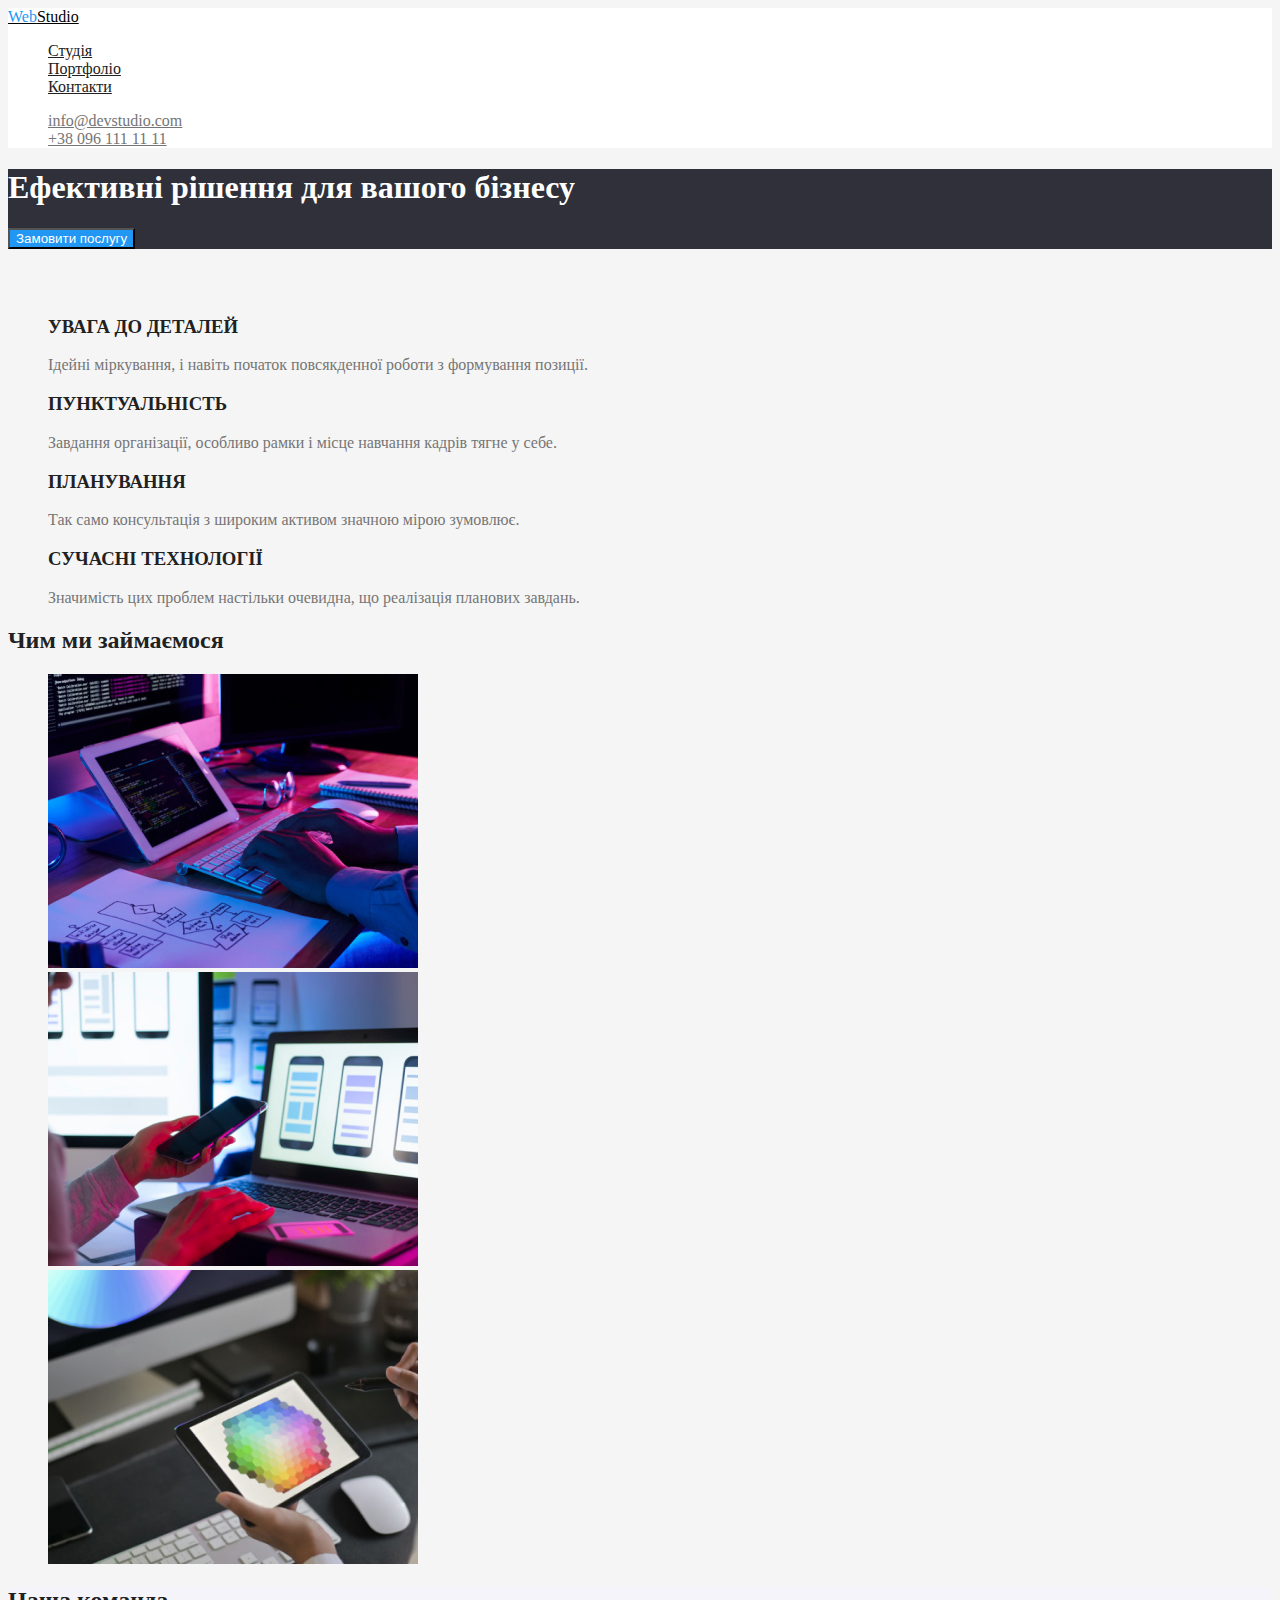
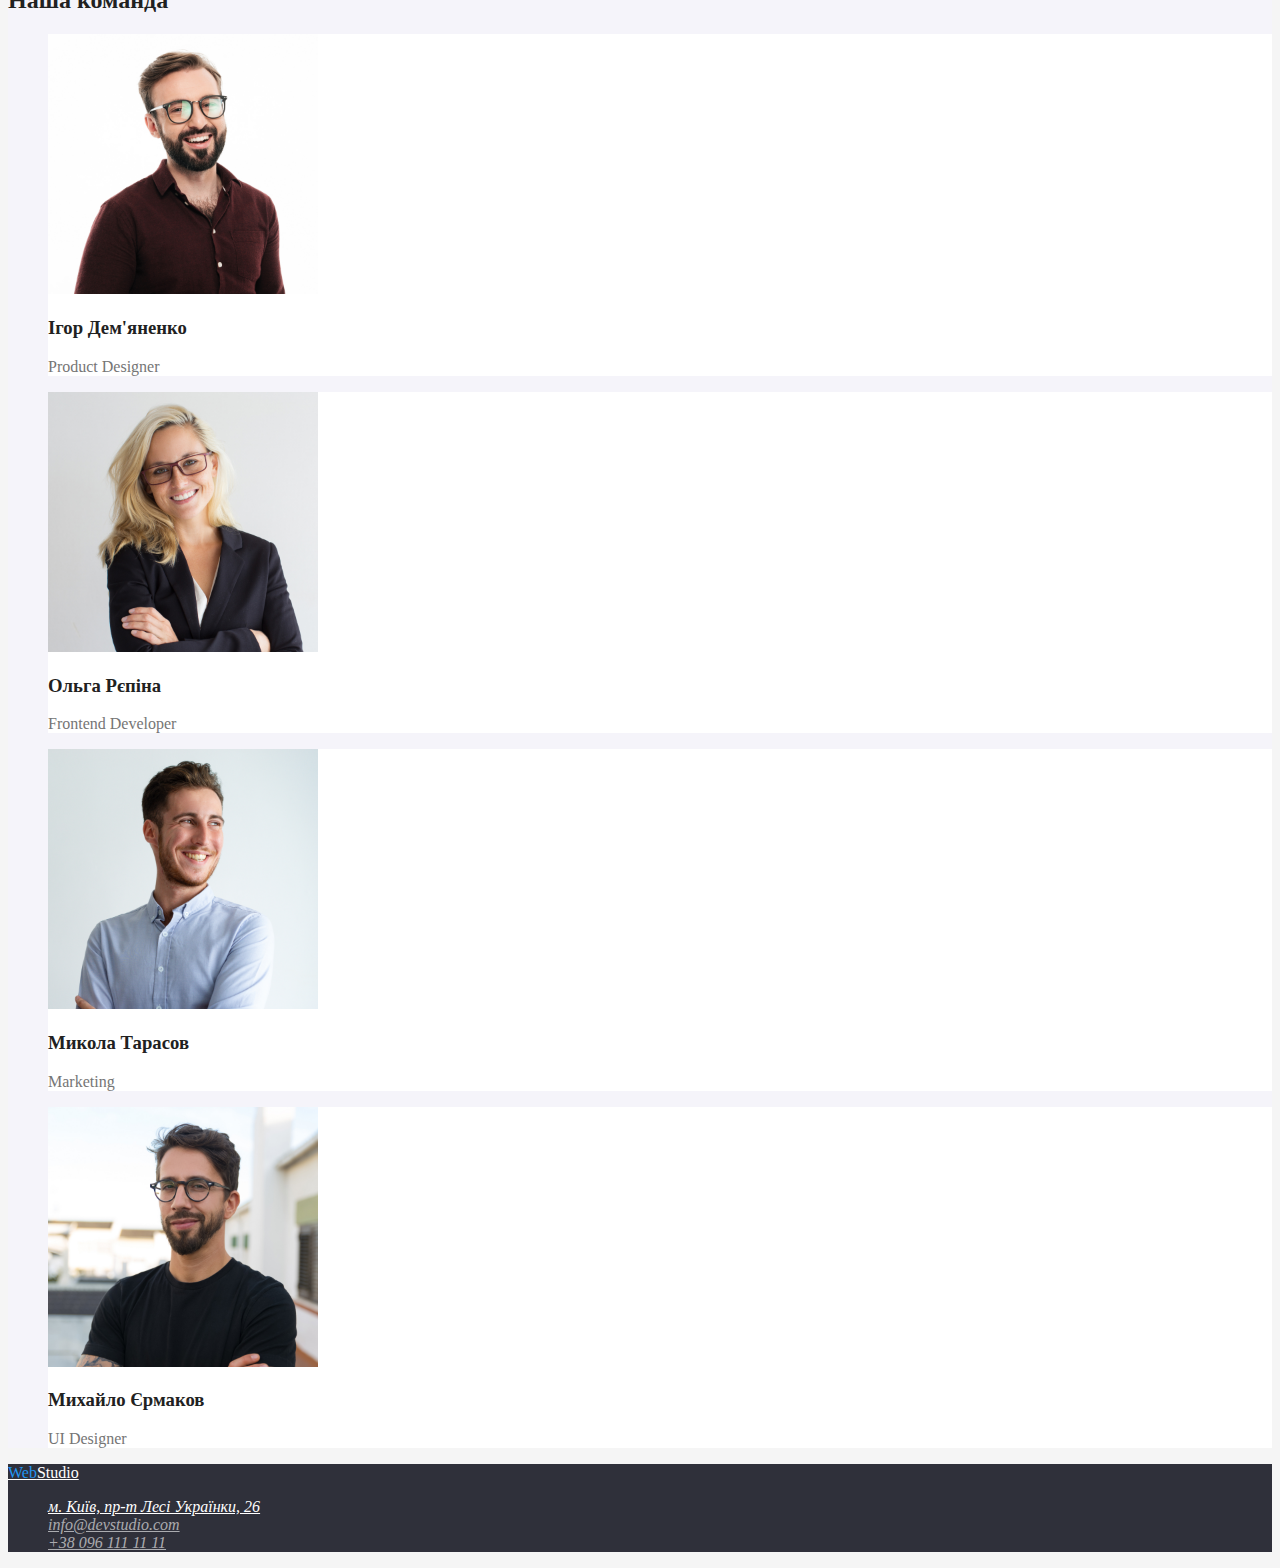
==== index.html @ c6ff04ae "index-css-update" ====
<!DOCTYPE html>
<html lang="uk">
<head>
    <meta charset="UTF-8">
    <meta http-equiv="X-UA-Compatible" content="IE=edge">
    <meta name="viewport" content="width=device-width, initial-scale=1.0">
    <title>Document</title>
    <link rel="stylesheet" href="./CSS/styles.css">
</head>

<body>
    <!-- Верхня лінія -->
    <header class="header">
    <nav>

    <a href="/" class="logo" lang="en"><span class="logo-blue">Web</span>Studio</a>

    <ul class="menu-nav">
        <li> <a href="/" class="link">Студія</a> </li>
        <li> <a href="portfolio.html" class="link">Портфоліо</a> </li>
        <li> <a href="/" class="link">Контакти</a> </li>
    </ul> 
    </nav>
    <ul class="menu">
        <li> <a href="mailto:info@devstudio.com" class="link">info@devstudio.com</a> </li>
        <li> <a href="tel:+380961111111" class="link">+38 096 111 11 11</a> </li>
    </ul>
    </header>  

    <main>
        <!-- Герой -->
        <section class="hero">
            <h1 class="hero-title">Ефективні рішення для вашого бізнесу</h1>
            <button class="button" type="button">Замовити послугу</button>
        </section>
        <!-- Особливості -->
        <section class="features">
            <!--Заголовок h2 сховати в CSS (visibility: hidden)-->
            <h2 class="hidden-title">Особливості</h2>
            <ul class="features-list">
                <li class="features-item">
                    <h3 class="title">УВАГА ДО ДЕТАЛЕЙ</h3>
                    <p class="post">
                        Ідейні міркування, і навіть початок повсякденної роботи з формування позиції.
                    </p>
                </li>
                
                <li class="features-item">
                    <h3 class="title">ПУНКТУАЛЬНІСТЬ</h3>
                    <p class="post">
                    Завдання організації, особливо рамки і місце навчання кадрів тягне у себе. 
                    </p>
                </li>

                <li class="features-item">
                    <h3 class="title">ПЛАНУВАННЯ</h3>
                    <p class="post">
                    Так само консультація з широким активом значною мірою зумовлює.
                    </p>
                </li>

                <li class="features-item">
                    <h3 class="title">СУЧАСНІ ТЕХНОЛОГІЇ</h3>
                    <p class="post">
                    Значимість цих проблем настільки очевидна, що реалізація планових завдань.
                    </p>
                </li>
            </ul>
        </section>
        <!-- Чим ми займаємося -->
        <section class="images">
            <h2 class="title">Чим ми займаємося</h2>
            <ul>
                <li class="img"> <img src="./images/img1.jpg" 
                    alt="зображення рук програміста крупним планом, який працює на робочому столі в офісі" width="370"> </li>
                <li class="img"> <img src="./images/img2.jpg" 
                    alt="дизайнер веб-інтерфейсу розробляє програми для смартфонів" width="370"> </li>
                <li class="img"> <img src="./images/img3.jpg" 
                    alt="веб-дизайнер на робочому графічнимому планшеті обирає колір" width="370"> </li>
            </ul>
        </section>
        <!-- Наша команда -->
        <section class="team">
            <h2 class="title">Наша команда</h2>
            <ul class="cards">
                <li class="card">
                    <img class="card-img" src="./images/img4.jpg" alt="Фото Ігора Дем'яненка" width="270">
                    <h3 class="title">Ігор Дем'яненко</h3>
                    <p class="post" lang="en">Product Designer</p>
                </li>
                
                <li class="card">
                    <img class="card-img" src="./images/img5.jpg" alt="Фото Ольги Рєпіної" width="270">
                    <h3 class="title">Ольга Рєпіна</h3>
                    <p class="post" lang="en">Frontend Developer</p>
                </li>

                <li class="card">
                    <img class="card-img" src="./images/img6.jpg" alt="Фото Миколи Тарасова" width="270">
                    <h3 class="title">Микола Тарасов</h3>
                    <p class="post" lang="en">Marketing</p>
                </li>

                <li class="card">
                    <img class="card-img" src="./images/img7.jpg" alt="Фото Михайла Єрмакова" width="270">
                    <h3 class="title">Михайло Єрмаков</h3>
                    <p class="post" lang="en">UI Designer</p>
                </li>
            </ul>
        </section>  

    </main>

    <!-- Футер -->
    <footer class="footer">
        <a href="/" class="logo" lang="en"><span class="logo-blue">Web</span>Studio</a>
        <address class="address">
            <ul>
            <li><a href="https://goo.gl/maps/6CgAFwVwDC26auBPA" target="_blank" class="link-map" rel="noopener noreferrer">м. Київ, пр-т Лесі Українки, 26</a></li>
            <li><a href="mailto:info@devstudio.com" class="link">info@devstudio.com</a></li>
            <li><a href="tel:+380961111111" class="link">+38 096 111 11 11</a></li>
            </ul>
        </address>    
    </footer>
    
</body>
</html>
---- CSS/styles.css ----
/* Colors-
     -background
        -header background: #FFFFFF;
        -footer background: #2F303A;
        -primery background: #F5F5F5;
        -secondary background: #F5F4FA;
    -text
        -primery text: #212121;
        -secondary text: #757575;
        -hero text: #FFFFFF;
        -hover text: #2196F3;
        -logo-blue: #2196F3;
        -logo-black: #000000;
*/

:root {
    --primery-bg-color:#F5F5F5;
    --secondary-bg-color:#F5F4FA;
    --header-bg-color:#FFFFFF;
    --footer-bg-color:#2F303A;
    --primery-text-color:#212121;
    --secondary-text-color:#757575;
    --hover-text-color:#2196F3;
    --logo-black-color:#000000;
    --logo-blue-color:#2196F3;
    --footer-text-color:#FFFFFF99;

}        

/* Загальні стилі */
body {
   background-color:var(--primery-bg-color);
   color:var(--primery-text-color);
}

ul {
    list-style: none;
}

.hidden-title {
    visibility: hidden;
}

/* Верхня лінія / Футер */

.header {
    background-color:var(--header-bg-color);
}

.logo {
    color:var(--logo-black-color);
}

.logo-blue {
   color:var(--logo-blue-color);
}

.menu-nav .link {
    color:var(--primery-text-color);
}

.menu .link {
    color: var(--secondary-text-color);
}

.address {
    
}

.link {
    color:var(--footer-text-color);
}

.link:hover,
.link:focus {
    color:var(--hover-text-color);
}
.link-map {
    color:var(--header-bg-color);
}

.link-map:hover,
.link-map:focus {
    color:var(--hover-text-color);
}

.address .link:hover,
.address .link:focus {
    color:var(--hover-text-color);
}

.footer {
    background-color:var(--footer-bg-color);
}

.footer .logo {
    color:var(--header-bg-color);
}

/* CSS index.html */

/* Герой */
.hero {
    background-color:var(--footer-bg-color);
}

.hero-title {
    color:var(--header-bg-color);
}

.button {
    color: var(--header-bg-color);
    background-color: var(--hover-text-color);
}

.hero .button:hover,
.hero .button:focus {
    color: var(--hover-text-color);
    background-color: var(--header-bg-color);
}

/* Особливості */
.features {

}
.features .title {

}

.features-list {

}

.features-item {

}

.post {
    color:var(--secondary-text-color);
}

/* Чим ми займаємось */
.images {

}

.images .title {

}

.img {

}

/* Наша команда */
.team {
    background-color:var(--secondary-bg-color);
}
.cards {

}

.card {
    background-color:var(--header-bg-color);
}

.card-img {

}

.card .title {

}

.card .post {

}


/* CSS portfolio.html */

/* Портфоліо */

/* Фільтри */
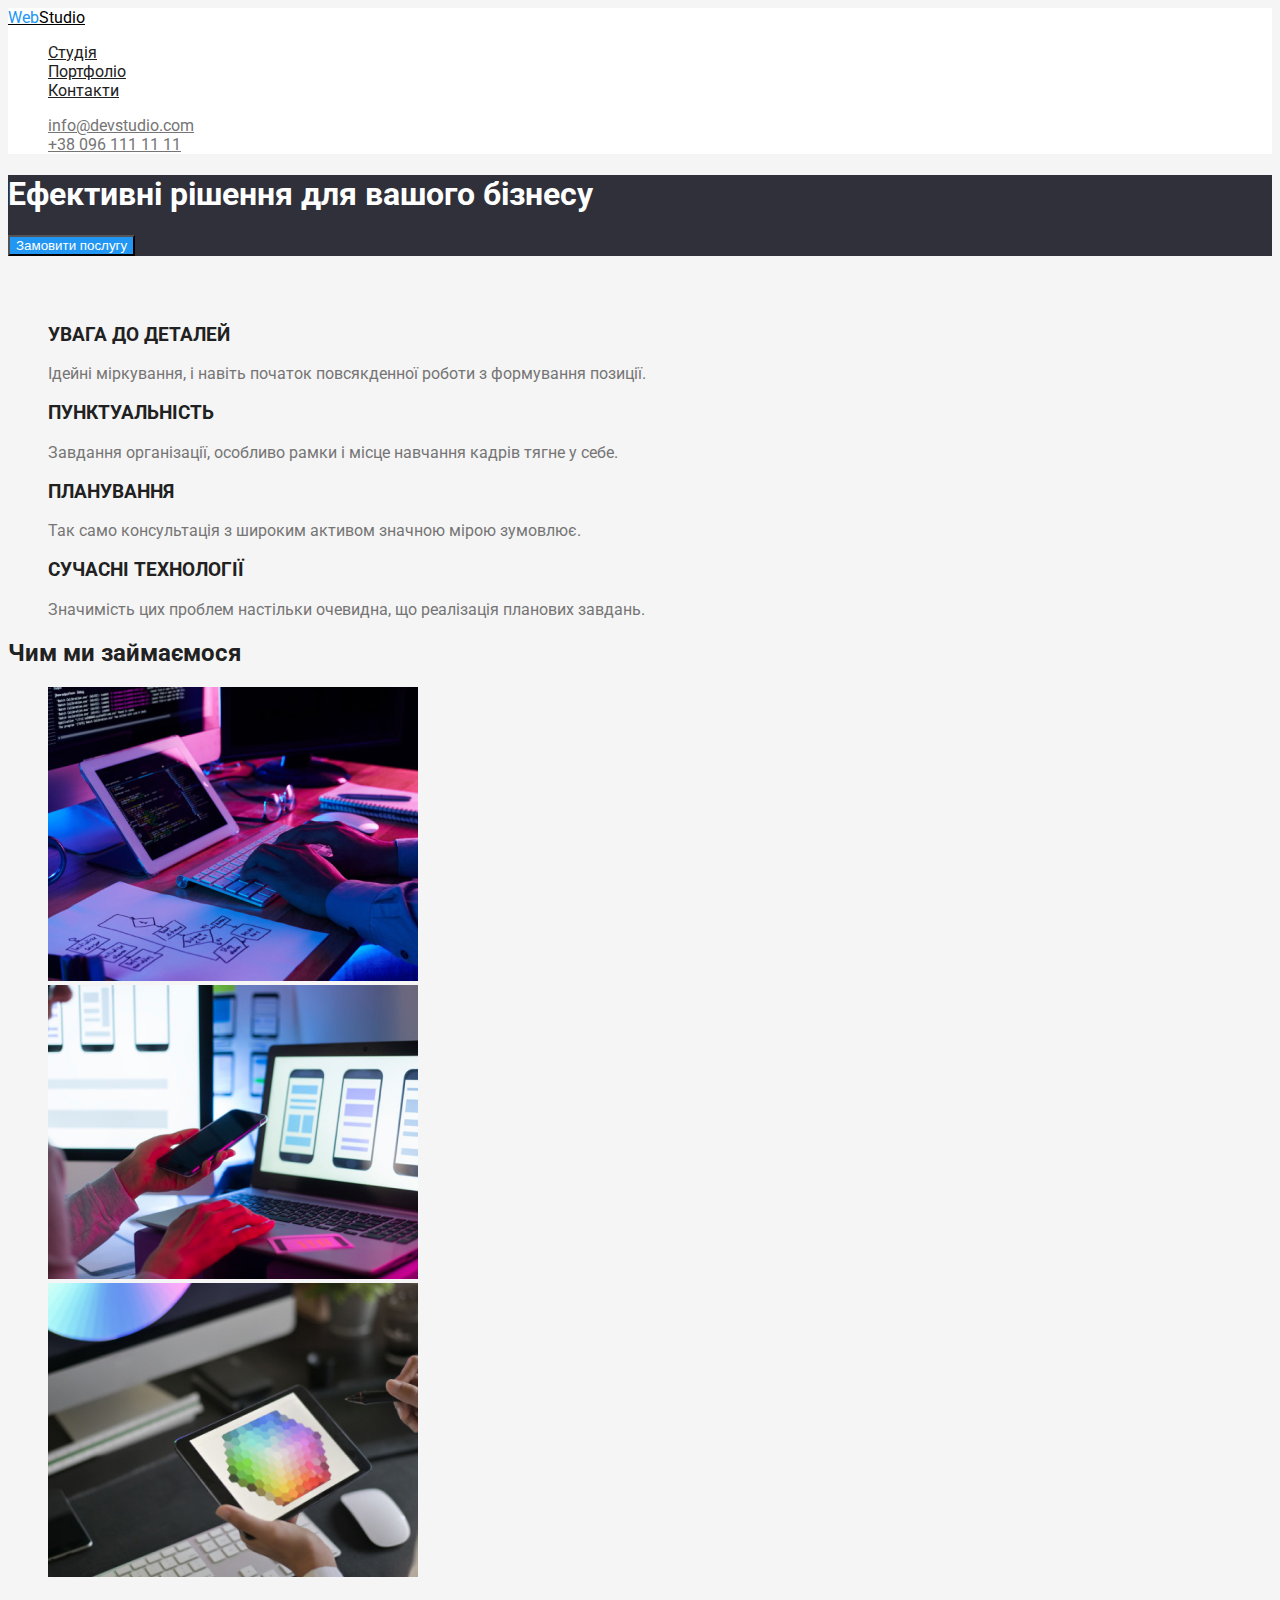
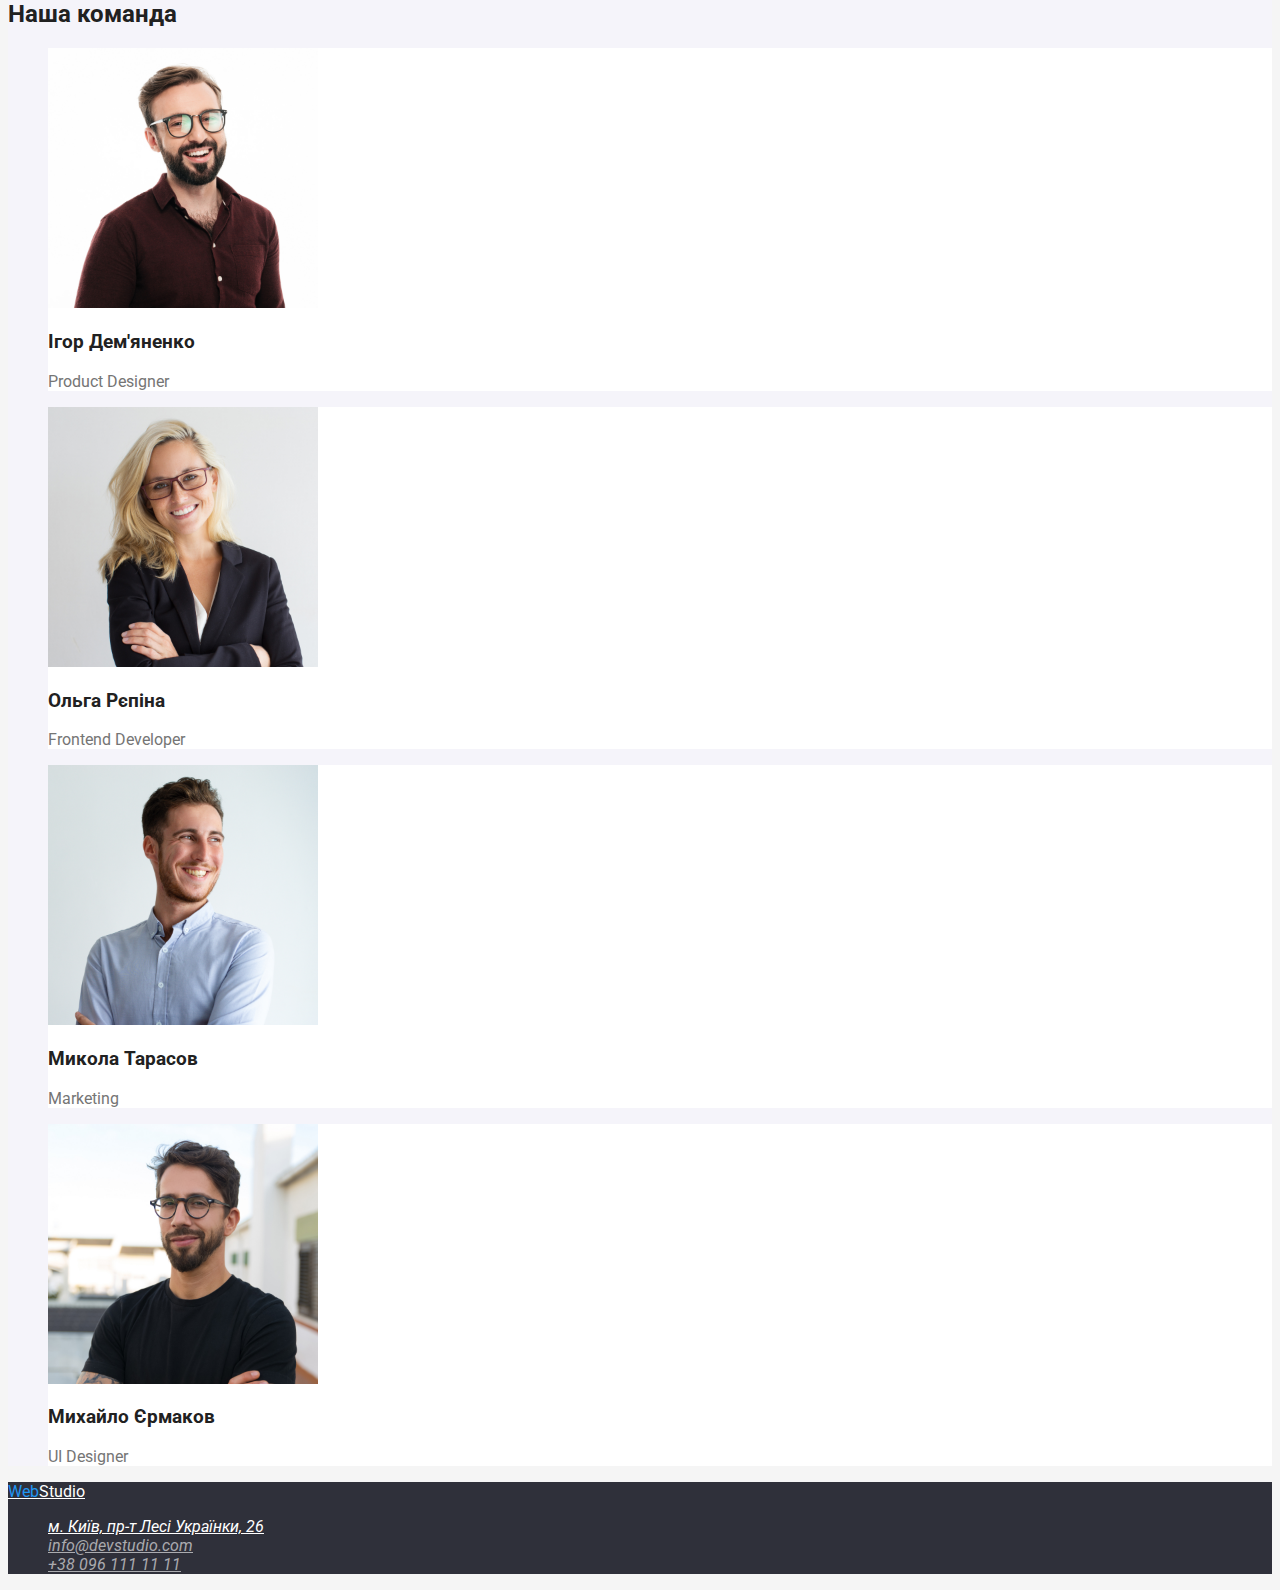
==== commit f597554b: "update-html-2" ====
--- a/index.html
+++ b/index.html
@@ -5,19 +5,21 @@
     <meta http-equiv="X-UA-Compatible" content="IE=edge">
     <meta name="viewport" content="width=device-width, initial-scale=1.0">
     <title>Document</title>
+    <link href="https://fonts.googleapis.com/css2?family=Raleway:wght@700&family=Roboto:wght@400;500;700;900&display=swap"
+        rel="stylesheet">
     <link rel="stylesheet" href="./CSS/styles.css">
 </head>
 
 <body>
     <!-- Верхня лінія -->
-    <header class="header">
+    <header class="top-line">
     <nav>
 
     <a href="/" class="logo" lang="en"><span class="logo-blue">Web</span>Studio</a>
 
     <ul class="menu-nav">
-        <li> <a href="/" class="link">Студія</a> </li>
-        <li> <a href="portfolio.html" class="link">Портфоліо</a> </li>
+        <li> <a href="/index.html" class="link">Студія</a> </li>
+        <li> <a href="/portfolio.html" class="link">Портфоліо</a> </li>
         <li> <a href="/" class="link">Контакти</a> </li>
     </ul> 
     </nav>
--- a/CSS/styles.css
+++ b/CSS/styles.css
@@ -13,6 +13,14 @@
         -logo-black: #000000;
 */
 
+/* Fonts:
+-primery-font: Roboto 
+font-weight: 400 500 700 900;
+
+-logo-font: Raleway
+font-weight: 700;
+*/
+
 :root {
     --primery-bg-color:#F5F5F5;
     --secondary-bg-color:#F5F4FA;
@@ -31,6 +39,8 @@
 body {
    background-color:var(--primery-bg-color);
    color:var(--primery-text-color);
+
+   font-family: 'roboto', sans-serif;
 }
 
 ul {
@@ -43,12 +53,13 @@
 
 /* Верхня лінія / Футер */
 
-.header {
+.top-line {
     background-color:var(--header-bg-color);
 }
 
 .logo {
     color:var(--logo-black-color);
+    Font family: 'raleway';
 }
 
 .logo-blue {
@@ -97,9 +108,9 @@
     color:var(--header-bg-color);
 }
 
-/* CSS index.html */
-
-/* Герой */
+        /* CSS index.html */
+
+    /* Герой */
 .hero {
     background-color:var(--footer-bg-color);
 }
@@ -119,7 +130,7 @@
     background-color: var(--header-bg-color);
 }
 
-/* Особливості */
+    /* Особливості */
 .features {
 
 }
@@ -139,7 +150,7 @@
     color:var(--secondary-text-color);
 }
 
-/* Чим ми займаємось */
+    /* Чим ми займаємось */
 .images {
 
 }
@@ -152,7 +163,7 @@
 
 }
 
-/* Наша команда */
+    /* Наша команда */
 .team {
     background-color:var(--secondary-bg-color);
 }
@@ -176,11 +187,39 @@
 
 }
 
-
-/* CSS portfolio.html */
-
-/* Портфоліо */
-
-/* Фільтри */
-
-
+        /* CSS portfolio.html */
+
+    /* Портфоліо */
+.projects {
+
+}
+
+.project {
+background-color:var(--header-bg-color);
+}
+
+.project-img {
+
+}
+
+
+    /* Фільтри */
+
+.filters {
+
+}
+
+.filter {
+    
+}
+
+.filters .button {
+    background-color:var(--secondary-bg-color);
+    color:var(--primery-text-color);
+}
+
+.filters .button:hover,
+.filters .button:focus {
+    color: var(--header-bg-color);
+    background-color: var(--hover-text-color);
+}
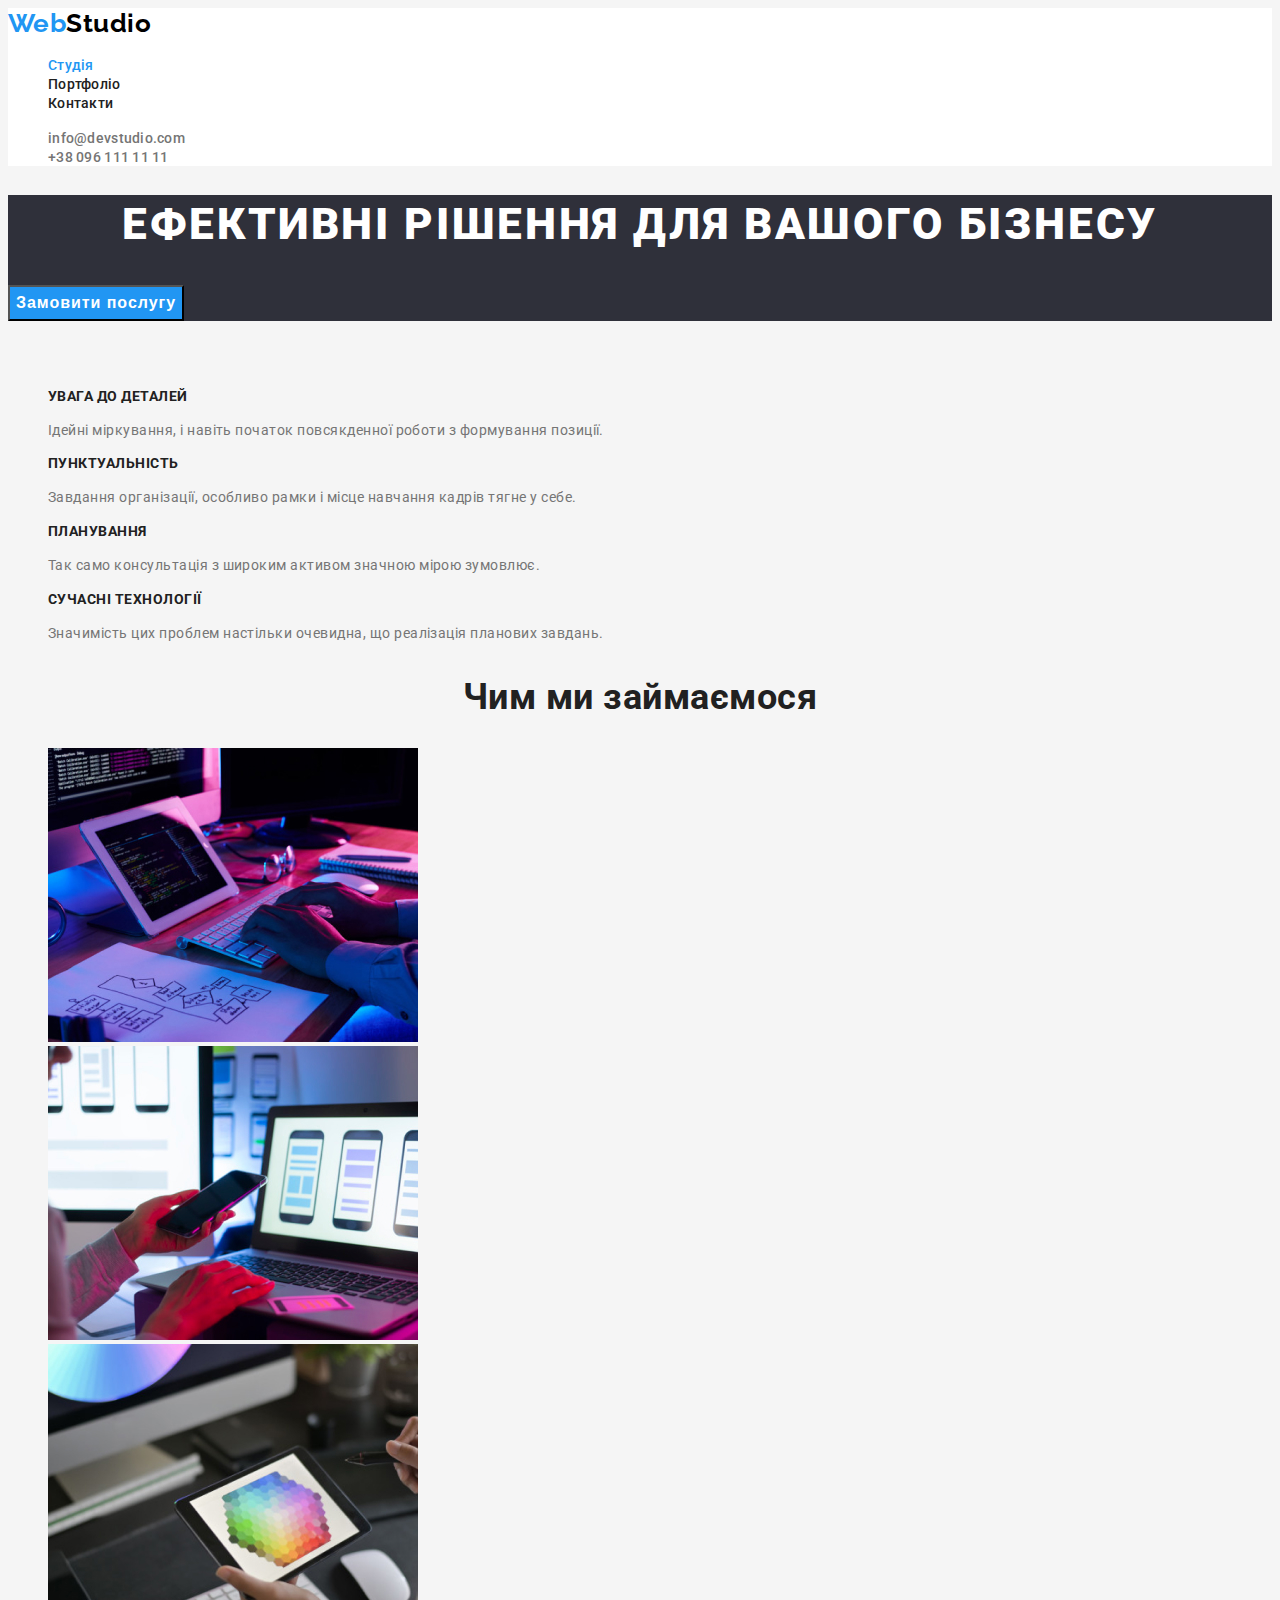
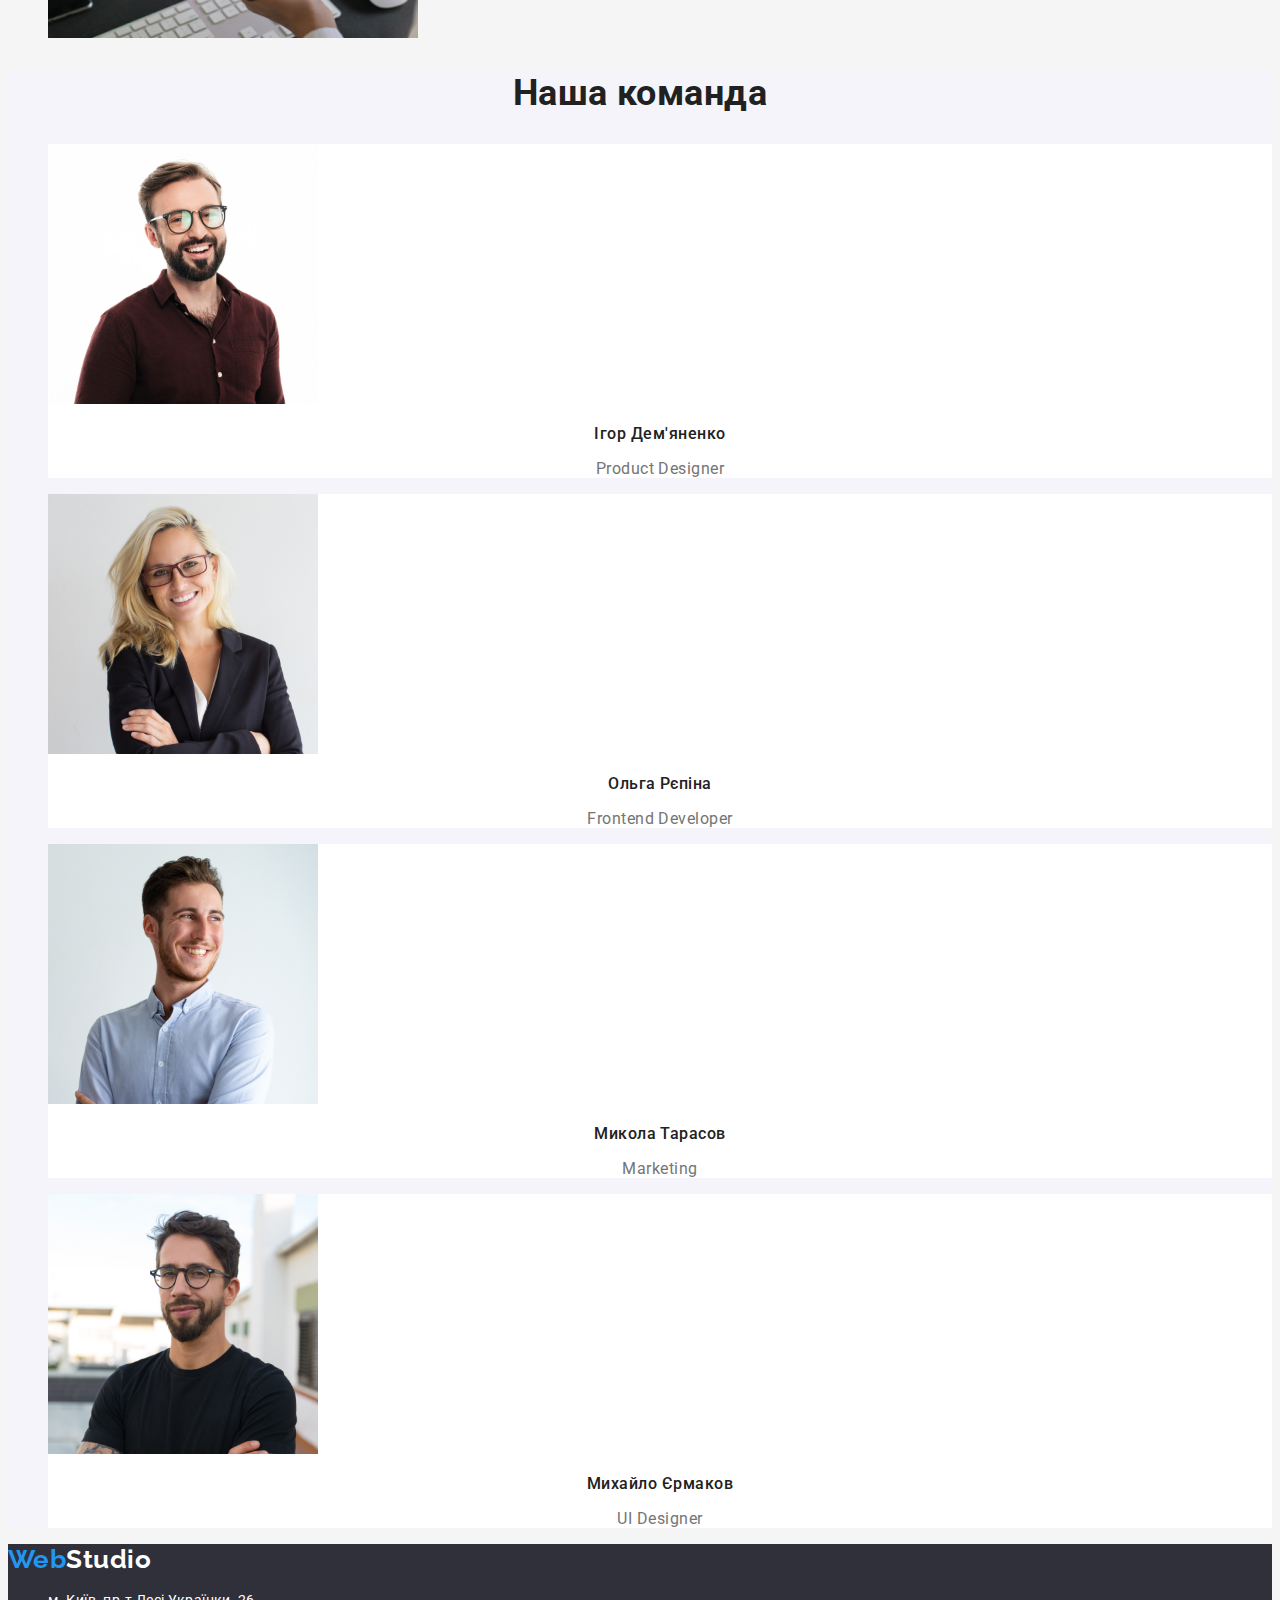
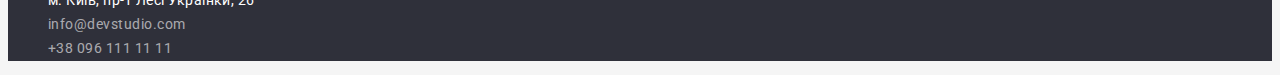
==== commit 3651caea: "doopracjuvannja-dz-2" ====
--- a/index.html
+++ b/index.html
@@ -15,12 +15,12 @@
     <header class="top-line">
     <nav>
 
-    <a href="/" class="logo" lang="en"><span class="logo-blue">Web</span>Studio</a>
+    <a href="./index.html" class="logo" lang="en"><span class="logo-blue">Web</span>Studio</a>
 
     <ul class="menu-nav">
-        <li> <a href="/index.html" class="link">Студія</a> </li>
-        <li> <a href="/portfolio.html" class="link">Портфоліо</a> </li>
-        <li> <a href="/" class="link">Контакти</a> </li>
+        <li> <a href="./index.html" class="link current">Студія</a> </li>
+        <li> <a href="./portfolio.html" class="link">Портфоліо</a> </li>
+        <li> <a href="./" class="link">Контакти</a> </li>
     </ul> 
     </nav>
     <ul class="menu">
@@ -115,7 +115,7 @@
 
     <!-- Футер -->
     <footer class="footer">
-        <a href="/" class="logo" lang="en"><span class="logo-blue">Web</span>Studio</a>
+        <a href="./index.html" class="logo" lang="en"><span class="logo-blue">Web</span>Studio</a>
         <address class="address">
             <ul>
             <li><a href="https://goo.gl/maps/6CgAFwVwDC26auBPA" target="_blank" class="link-map" rel="noopener noreferrer">м. Київ, пр-т Лесі Українки, 26</a></li>
--- a/CSS/styles.css
+++ b/CSS/styles.css
@@ -41,6 +41,7 @@
    color:var(--primery-text-color);
 
    font-family: 'roboto', sans-serif;
+   letter-spacing: 0.03em;
 }
 
 ul {
@@ -58,8 +59,13 @@
 }
 
 .logo {
+    
     color:var(--logo-black-color);
-    Font family: 'raleway';
+    font-family: 'raleway';
+    font-weight: 700;
+    font-size: 26px;
+    line-height: 1.19;
+    text-decoration: none;
 }
 
 .logo-blue {
@@ -67,32 +73,56 @@
 }
 
 .menu-nav .link {
+    
     color:var(--primery-text-color);
-}
+    font-weight: 500;
+    font-size: 14px;
+    line-height: 1.14;
+    letter-spacing: 0.02em;
+
+}
+.menu-nav .link.current {
+    color:var(--hover-text-color);
+}
+
 
 .menu .link {
+    
     color: var(--secondary-text-color);
+    font-weight: 500;
+    font-size: 14px;
+    line-height: 1.14;
+    letter-spacing: 0.02em;
 }
 
 .address {
+
+    font-size: 14px;
+    line-height: 1.71;
+    font-style: normal;
     
 }
 
 .link {
     color:var(--footer-text-color);
+    text-decoration: none;
 }
 
 .link:hover,
 .link:focus {
     color:var(--hover-text-color);
+    text-decoration: none;
 }
 .link-map {
     color:var(--header-bg-color);
+    text-decoration: none;
+
 }
 
 .link-map:hover,
 .link-map:focus {
     color:var(--hover-text-color);
+    text-decoration: none;
 }
 
 .address .link:hover,
@@ -116,18 +146,53 @@
 }
 
 .hero-title {
+    
     color:var(--header-bg-color);
+    font-weight: 900;
+    font-size: 44px;
+    line-height: 1.36;
+    text-align: center;
+    letter-spacing: 0.06em;
+    text-transform: uppercase;
 }
 
 .button {
+
+    font-weight: 500;
+    font-size: 16px;
+    line-height: 1.62;
+    text-align: center;
+    
+    cursor: pointer;
+}
+
+.hero .button {  
+    
     color: var(--header-bg-color);
     background-color: var(--hover-text-color);
+    font-weight: 700;
+    font-size: 16px;
+    line-height: 1.88;
+    display: flex;
+    align-items: center;
+    text-align: center;
+    letter-spacing: 0.06em;
+
 }
 
 .hero .button:hover,
 .hero .button:focus {
+    
     color: var(--hover-text-color);
     background-color: var(--header-bg-color);
+    font-weight: 700;
+    font-size: 16px;
+    line-height: 1.88;
+    display: flex;
+    align-items: center;
+    text-align: center;
+    letter-spacing: 0.06em;
+    
 }
 
     /* Особливості */
@@ -136,6 +201,18 @@
 }
 .features .title {
 
+    font-weight: 700;
+    font-size: 14px;
+    line-height: 1.14;
+    text-transform: uppercase;
+
+}
+
+.features .post {
+        
+    font-size: 14px;
+    line-height: 1.71;
+    
 }
 
 .features-list {
@@ -156,6 +233,11 @@
 }
 
 .images .title {
+
+    font-weight: 700;
+    font-size: 36px;
+    line-height: 1.17;
+    text-align: center;
 
 }
 
@@ -167,6 +249,15 @@
 .team {
     background-color:var(--secondary-bg-color);
 }
+
+.team .title {
+
+    font-weight: 700;
+    font-size: 36px;
+    line-height: 1.17;
+    text-align: center;
+}
+
 .cards {
 
 }
@@ -181,9 +272,18 @@
 
 .card .title {
 
+    font-weight: 500;
+    font-size: 16px;
+    line-height: 1.19;
+    text-align: center;
+
 }
 
 .card .post {
+
+    font-size: 16px;
+    line-height: 1.19;
+    text-align: center;
 
 }
 
@@ -196,6 +296,20 @@
 
 .project {
 background-color:var(--header-bg-color);
+}
+
+.project .title {
+
+    font-weight: 700;
+    font-size: 18px;
+    line-height: 2;
+    letter-spacing: 0.06em;
+}
+
+.project .post {
+
+    font-size: 16px;
+    line-height: 1.88;
 }
 
 .project-img {
@@ -216,10 +330,12 @@
 .filters .button {
     background-color:var(--secondary-bg-color);
     color:var(--primery-text-color);
+
 }
 
 .filters .button:hover,
 .filters .button:focus {
     color: var(--header-bg-color);
     background-color: var(--hover-text-color);
-}
+
+}
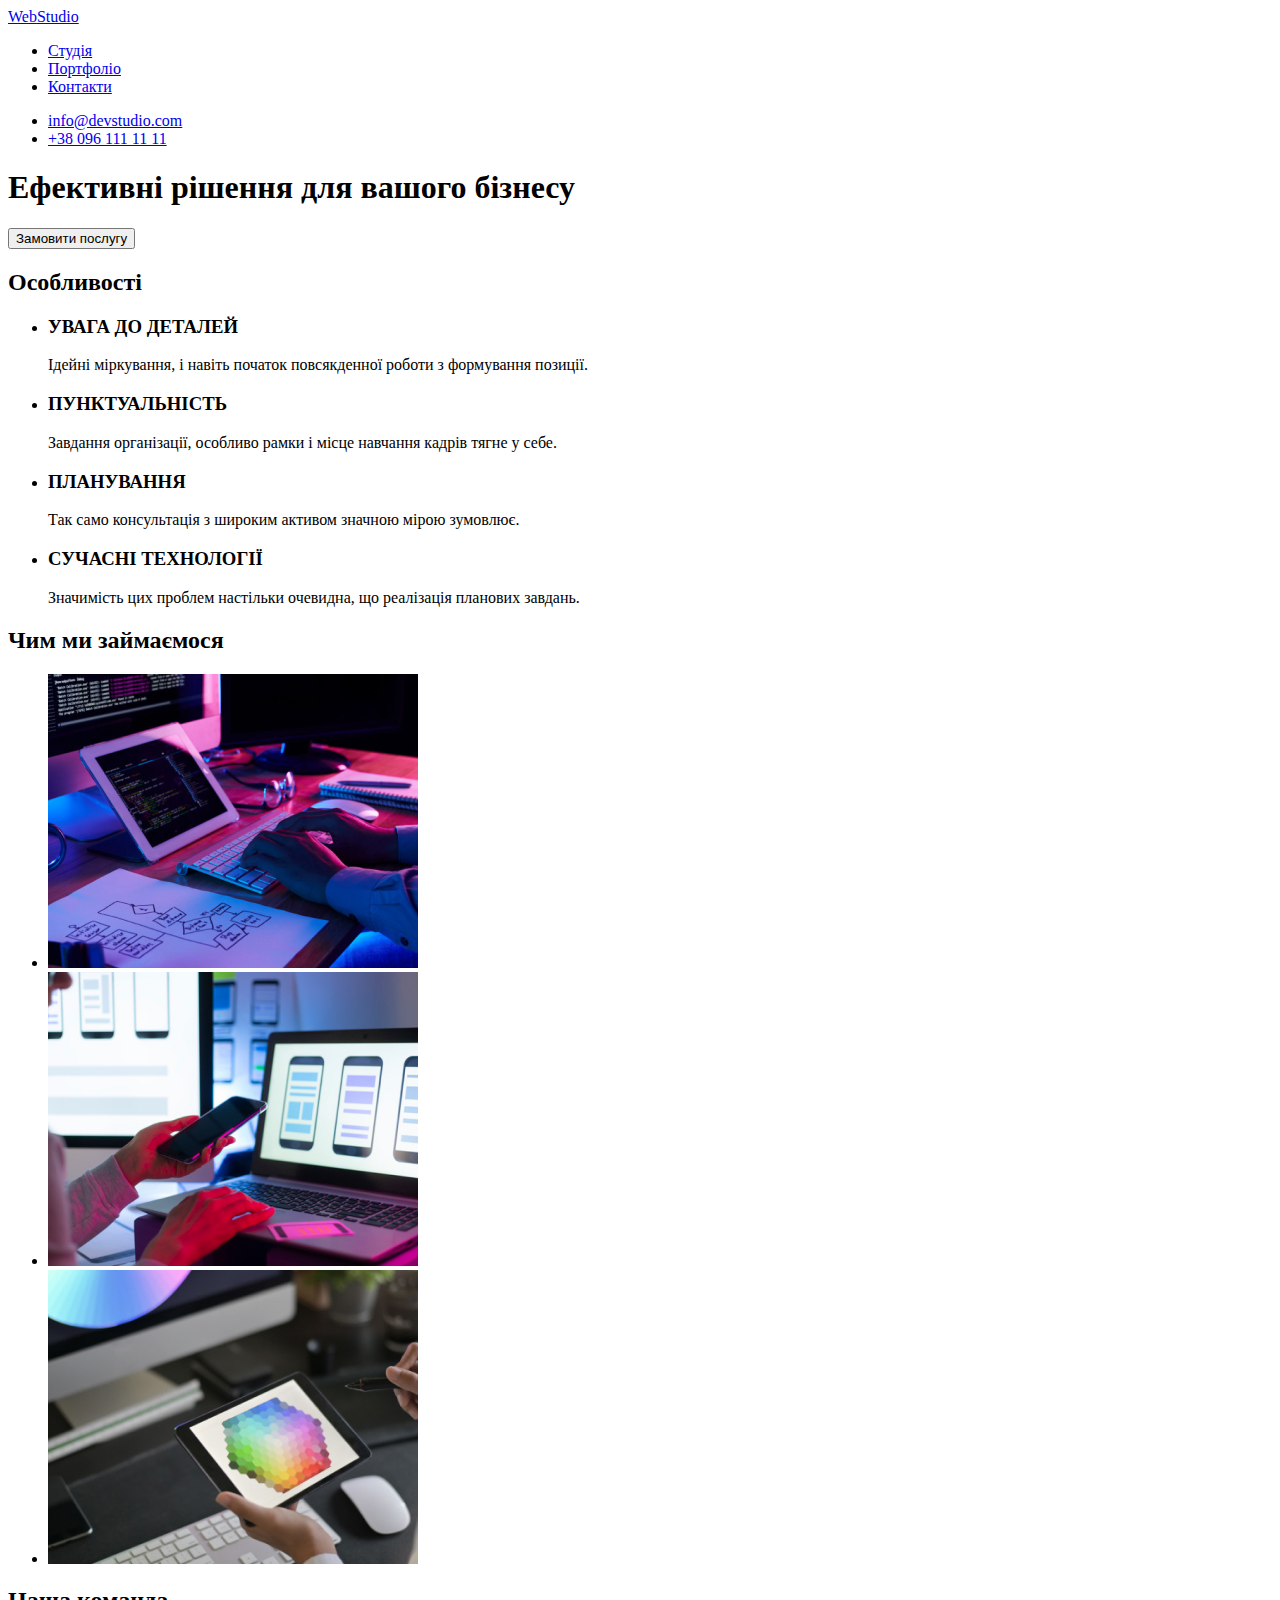
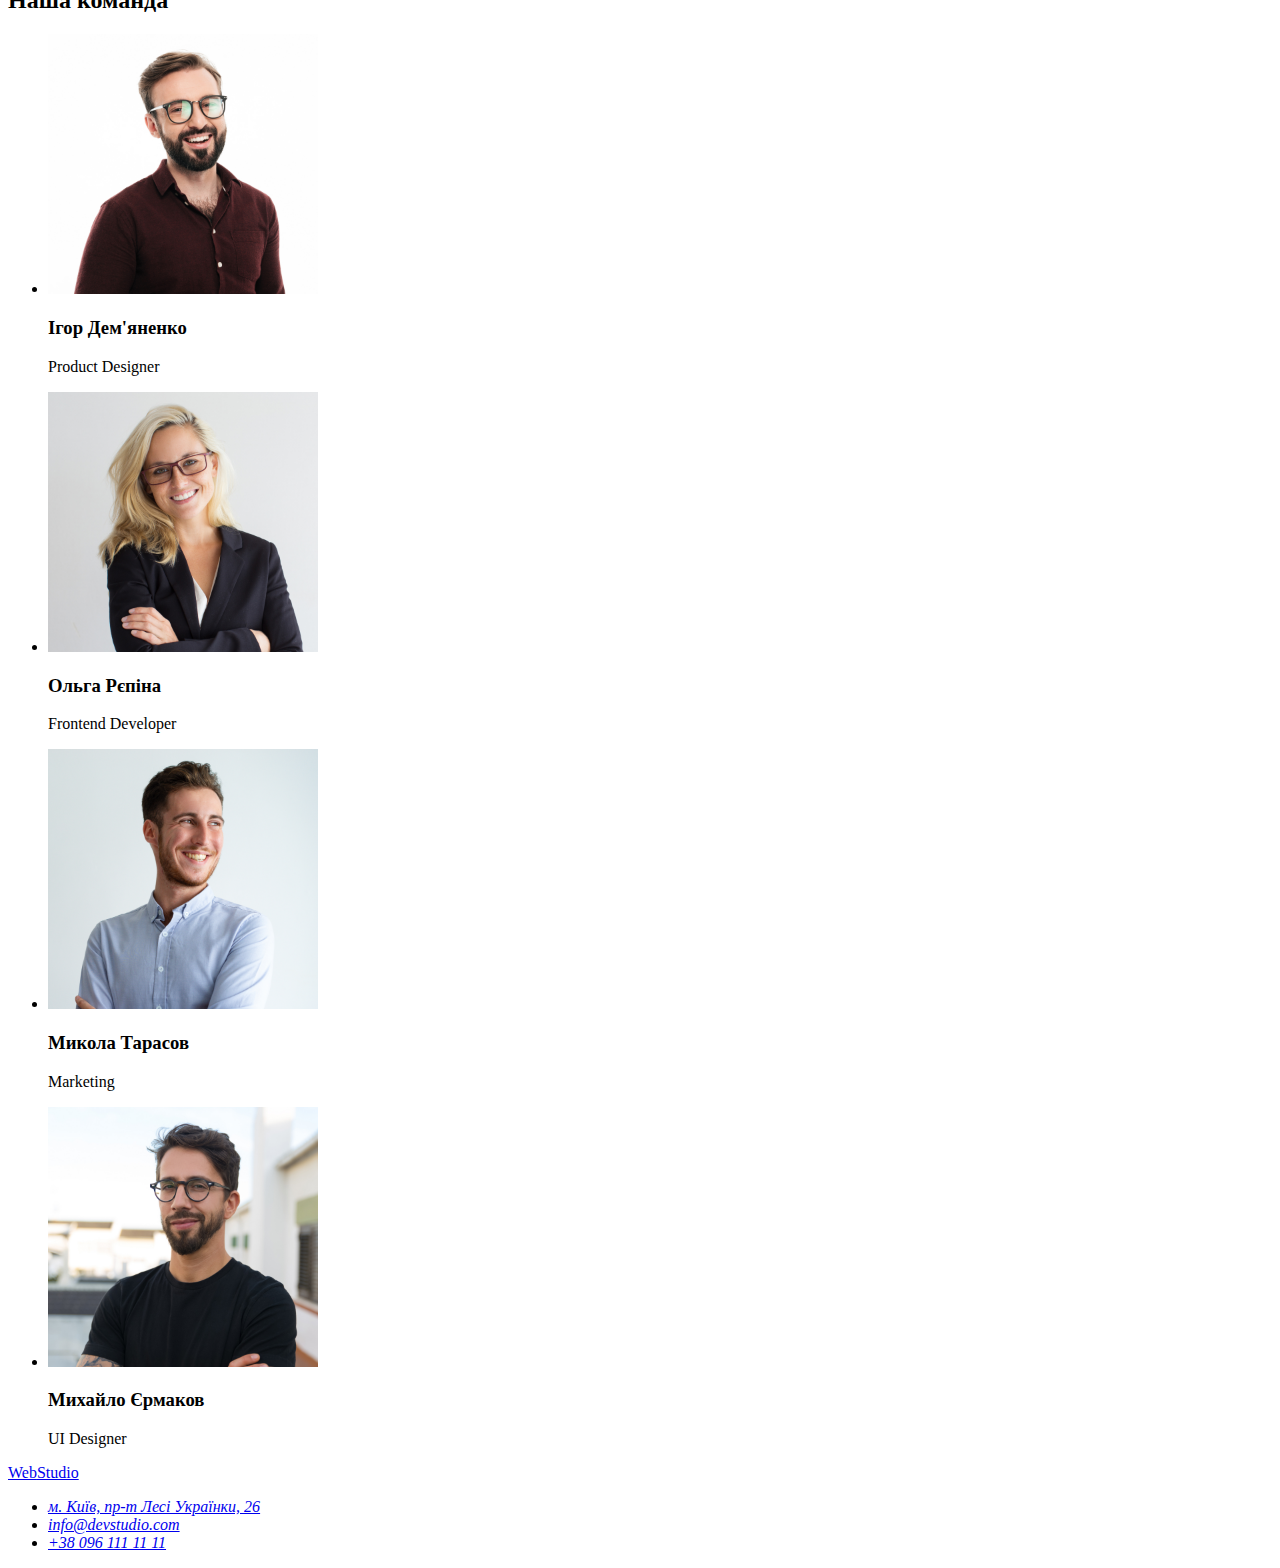
==== commit 1012cffc: "doopracjuvannja-dz2-2" ====
--- a/index.html
+++ b/index.html
@@ -1,129 +1,182 @@
 <!DOCTYPE html>
 <html lang="uk">
-<head>
-    <meta charset="UTF-8">
-    <meta http-equiv="X-UA-Compatible" content="IE=edge">
-    <meta name="viewport" content="width=device-width, initial-scale=1.0">
+  <head>
+    <meta charset="UTF-8" />
+    <meta http-equiv="X-UA-Compatible" content="IE=edge" />
+    <meta name="viewport" content="width=device-width, initial-scale=1.0" />
     <title>Document</title>
-    <link href="https://fonts.googleapis.com/css2?family=Raleway:wght@700&family=Roboto:wght@400;500;700;900&display=swap"
-        rel="stylesheet">
-    <link rel="stylesheet" href="./CSS/styles.css">
-</head>
+    <link rel="preconnect" href="https://fonts.googleapis.com" />
+    <link rel="preconnect" href="https://fonts.gstatic.com" crossorigin />
+    <link
+      href="https://fonts.googleapis.com/css2?family=Raleway:wght@700&family=Roboto:wght@400;500;700;900&display=swap"
+      rel="stylesheet"
+    />
+    <link rel="stylesheet" href="./css/styles.css" />
+  </head>
 
-<body>
+  <body>
     <!-- Верхня лінія -->
     <header class="top-line">
-    <nav>
+      <nav>
+        <a href="./index.html" class="logo" lang="en"><span class="logo-blue">Web</span>Studio</a>
 
-    <a href="./index.html" class="logo" lang="en"><span class="logo-blue">Web</span>Studio</a>
-
-    <ul class="menu-nav">
-        <li> <a href="./index.html" class="link current">Студія</a> </li>
-        <li> <a href="./portfolio.html" class="link">Портфоліо</a> </li>
-        <li> <a href="./" class="link">Контакти</a> </li>
-    </ul> 
-    </nav>
-    <ul class="menu">
-        <li> <a href="mailto:info@devstudio.com" class="link">info@devstudio.com</a> </li>
-        <li> <a href="tel:+380961111111" class="link">+38 096 111 11 11</a> </li>
-    </ul>
-    </header>  
+        <ul class="menu-nav">
+          <li><a href="./index.html" class="link current">Студія</a></li>
+          <li><a href="./portfolio.html" class="link">Портфоліо</a></li>
+          <li><a href="./" class="link">Контакти</a></li>
+        </ul>
+      </nav>
+      <ul class="menu">
+        <li><a href="mailto:info@devstudio.com" class="link">info@devstudio.com</a></li>
+        <li><a href="tel:+380961111111" class="link">+38 096 111 11 11</a></li>
+      </ul>
+    </header>
 
     <main>
-        <!-- Герой -->
-        <section class="hero">
-            <h1 class="hero-title">Ефективні рішення для вашого бізнесу</h1>
-            <button class="button" type="button">Замовити послугу</button>
-        </section>
-        <!-- Особливості -->
-        <section class="features">
-            <!--Заголовок h2 сховати в CSS (visibility: hidden)-->
-            <h2 class="hidden-title">Особливості</h2>
-            <ul class="features-list">
-                <li class="features-item">
-                    <h3 class="title">УВАГА ДО ДЕТАЛЕЙ</h3>
-                    <p class="post">
-                        Ідейні міркування, і навіть початок повсякденної роботи з формування позиції.
-                    </p>
-                </li>
-                
-                <li class="features-item">
-                    <h3 class="title">ПУНКТУАЛЬНІСТЬ</h3>
-                    <p class="post">
-                    Завдання організації, особливо рамки і місце навчання кадрів тягне у себе. 
-                    </p>
-                </li>
+      <!-- Герой -->
+      <section class="hero">
+        <h1 class="hero-title">Ефективні рішення для вашого бізнесу</h1>
+        <button class="hero-button" type="button">Замовити послугу</button>
+      </section>
+      <!-- Особливості -->
+      <section class="features">
+        <!--Заголовок h2 сховати в CSS (visibility: hidden)-->
+        <h2 class="hidden-title">Особливості</h2>
+        <ul class="features-list">
+          <li class="features-item">
+            <h3 class="title features-title">УВАГА ДО ДЕТАЛЕЙ</h3>
+            <p class="post features-post">
+              Ідейні міркування, і навіть початок повсякденної роботи з формування позиції.
+            </p>
+          </li>
 
-                <li class="features-item">
-                    <h3 class="title">ПЛАНУВАННЯ</h3>
-                    <p class="post">
-                    Так само консультація з широким активом значною мірою зумовлює.
-                    </p>
-                </li>
+          <li class="features-item">
+            <h3 class="title features-title">ПУНКТУАЛЬНІСТЬ</h3>
+            <p class="post features-post">
+              Завдання організації, особливо рамки і місце навчання кадрів тягне у себе.
+            </p>
+          </li>
 
-                <li class="features-item">
-                    <h3 class="title">СУЧАСНІ ТЕХНОЛОГІЇ</h3>
-                    <p class="post">
-                    Значимість цих проблем настільки очевидна, що реалізація планових завдань.
-                    </p>
-                </li>
-            </ul>
-        </section>
-        <!-- Чим ми займаємося -->
-        <section class="images">
-            <h2 class="title">Чим ми займаємося</h2>
-            <ul>
-                <li class="img"> <img src="./images/img1.jpg" 
-                    alt="зображення рук програміста крупним планом, який працює на робочому столі в офісі" width="370"> </li>
-                <li class="img"> <img src="./images/img2.jpg" 
-                    alt="дизайнер веб-інтерфейсу розробляє програми для смартфонів" width="370"> </li>
-                <li class="img"> <img src="./images/img3.jpg" 
-                    alt="веб-дизайнер на робочому графічнимому планшеті обирає колір" width="370"> </li>
-            </ul>
-        </section>
-        <!-- Наша команда -->
-        <section class="team">
-            <h2 class="title">Наша команда</h2>
-            <ul class="cards">
-                <li class="card">
-                    <img class="card-img" src="./images/img4.jpg" alt="Фото Ігора Дем'яненка" width="270">
-                    <h3 class="title">Ігор Дем'яненко</h3>
-                    <p class="post" lang="en">Product Designer</p>
-                </li>
-                
-                <li class="card">
-                    <img class="card-img" src="./images/img5.jpg" alt="Фото Ольги Рєпіної" width="270">
-                    <h3 class="title">Ольга Рєпіна</h3>
-                    <p class="post" lang="en">Frontend Developer</p>
-                </li>
+          <li class="features-item">
+            <h3 class="title features-title">ПЛАНУВАННЯ</h3>
+            <p class="post features-post">
+              Так само консультація з широким активом значною мірою зумовлює.
+            </p>
+          </li>
 
-                <li class="card">
-                    <img class="card-img" src="./images/img6.jpg" alt="Фото Миколи Тарасова" width="270">
-                    <h3 class="title">Микола Тарасов</h3>
-                    <p class="post" lang="en">Marketing</p>
-                </li>
+          <li class="features-item">
+            <h3 class="title features-title">СУЧАСНІ ТЕХНОЛОГІЇ</h3>
+            <p class="post features-post">
+              Значимість цих проблем настільки очевидна, що реалізація планових завдань.
+            </p>
+          </li>
+        </ul>
+      </section>
+      <!-- Чим ми займаємося -->
+      <section class="images">
+        <h2 class="images-title">Чим ми займаємося</h2>
+        <ul>
+          <li class="img">
+            <img
+              src="./images/img1.jpg"
+              alt="зображення рук програміста крупним планом, який працює на робочому столі в офісі"
+              width="370"
+              height="294"
+            />
+          </li>
+          <li class="img">
+            <img
+              src="./images/img2.jpg"
+              alt="дизайнер веб-інтерфейсу розробляє програми для смартфонів"
+              width="370"
+              height="294"
+            />
+          </li>
+          <li class="img">
+            <img
+              src="./images/img3.jpg"
+              alt="веб-дизайнер на робочому графічнимому планшеті обирає колір"
+              width="370"
+              height="294"
+            />
+          </li>
+        </ul>
+      </section>
+      <!-- Наша команда -->
+      <section class="team">
+        <h2 class="team-title">Наша команда</h2>
+        <ul class="cards">
+          <li class="card">
+            <img
+              class="card-img"
+              src="./images/img4.jpg"
+              alt="Фото Ігора Дем'яненка"
+              width="270"
+              height="260"
+            />
+            <h3 class="card-title">Ігор Дем'яненко</h3>
+            <p class="post card-post" lang="en">Product Designer</p>
+          </li>
 
-                <li class="card">
-                    <img class="card-img" src="./images/img7.jpg" alt="Фото Михайла Єрмакова" width="270">
-                    <h3 class="title">Михайло Єрмаков</h3>
-                    <p class="post" lang="en">UI Designer</p>
-                </li>
-            </ul>
-        </section>  
+          <li class="card">
+            <img
+              class="card-img"
+              src="./images/img5.jpg"
+              alt="Фото Ольги Рєпіної"
+              width="270"
+              height="260"
+            />
+            <h3 class="card-title">Ольга Рєпіна</h3>
+            <p class="post card-post" lang="en">Frontend Developer</p>
+          </li>
 
+          <li class="card">
+            <img
+              class="card-img"
+              src="./images/img6.jpg"
+              alt="Фото Миколи Тарасова"
+              width="270"
+              height="260"
+            />
+            <h3 class="card-title">Микола Тарасов</h3>
+            <p class="post card-post" lang="en">Marketing</p>
+          </li>
+
+          <li class="card">
+            <img
+              class="card-img"
+              src="./images/img7.jpg"
+              alt="Фото Михайла Єрмакова"
+              width="270"
+              height="260"
+            />
+            <h3 class="card-title">Михайло Єрмаков</h3>
+            <p class="post card-post" lang="en">UI Designer</p>
+          </li>
+        </ul>
+      </section>
     </main>
 
     <!-- Футер -->
     <footer class="footer">
-        <a href="./index.html" class="logo" lang="en"><span class="logo-blue">Web</span>Studio</a>
-        <address class="address">
-            <ul>
-            <li><a href="https://goo.gl/maps/6CgAFwVwDC26auBPA" target="_blank" class="link-map" rel="noopener noreferrer">м. Київ, пр-т Лесі Українки, 26</a></li>
-            <li><a href="mailto:info@devstudio.com" class="link">info@devstudio.com</a></li>
-            <li><a href="tel:+380961111111" class="link">+38 096 111 11 11</a></li>
-            </ul>
-        </address>    
+      <a href="./index.html" class="logo" lang="en"><span class="logo-blue">Web</span>Studio</a>
+      <address class="address">
+        <ul>
+          <li>
+            <a
+              href="https://goo.gl/maps/6CgAFwVwDC26auBPA"
+              target="_blank"
+              class="link link-map"
+              rel="noopener noreferrer"
+              >м. Київ, пр-т Лесі Українки, 26</a
+            >
+          </li>
+          <li>
+            <a href="mailto:info@devstudio.com" class="link address-link">info@devstudio.com</a>
+          </li>
+          <li><a href="tel:+380961111111" class="link address-link">+38 096 111 11 11</a></li>
+        </ul>
+      </address>
     </footer>
-    
-</body>
-</html>+  </body>
+</html>
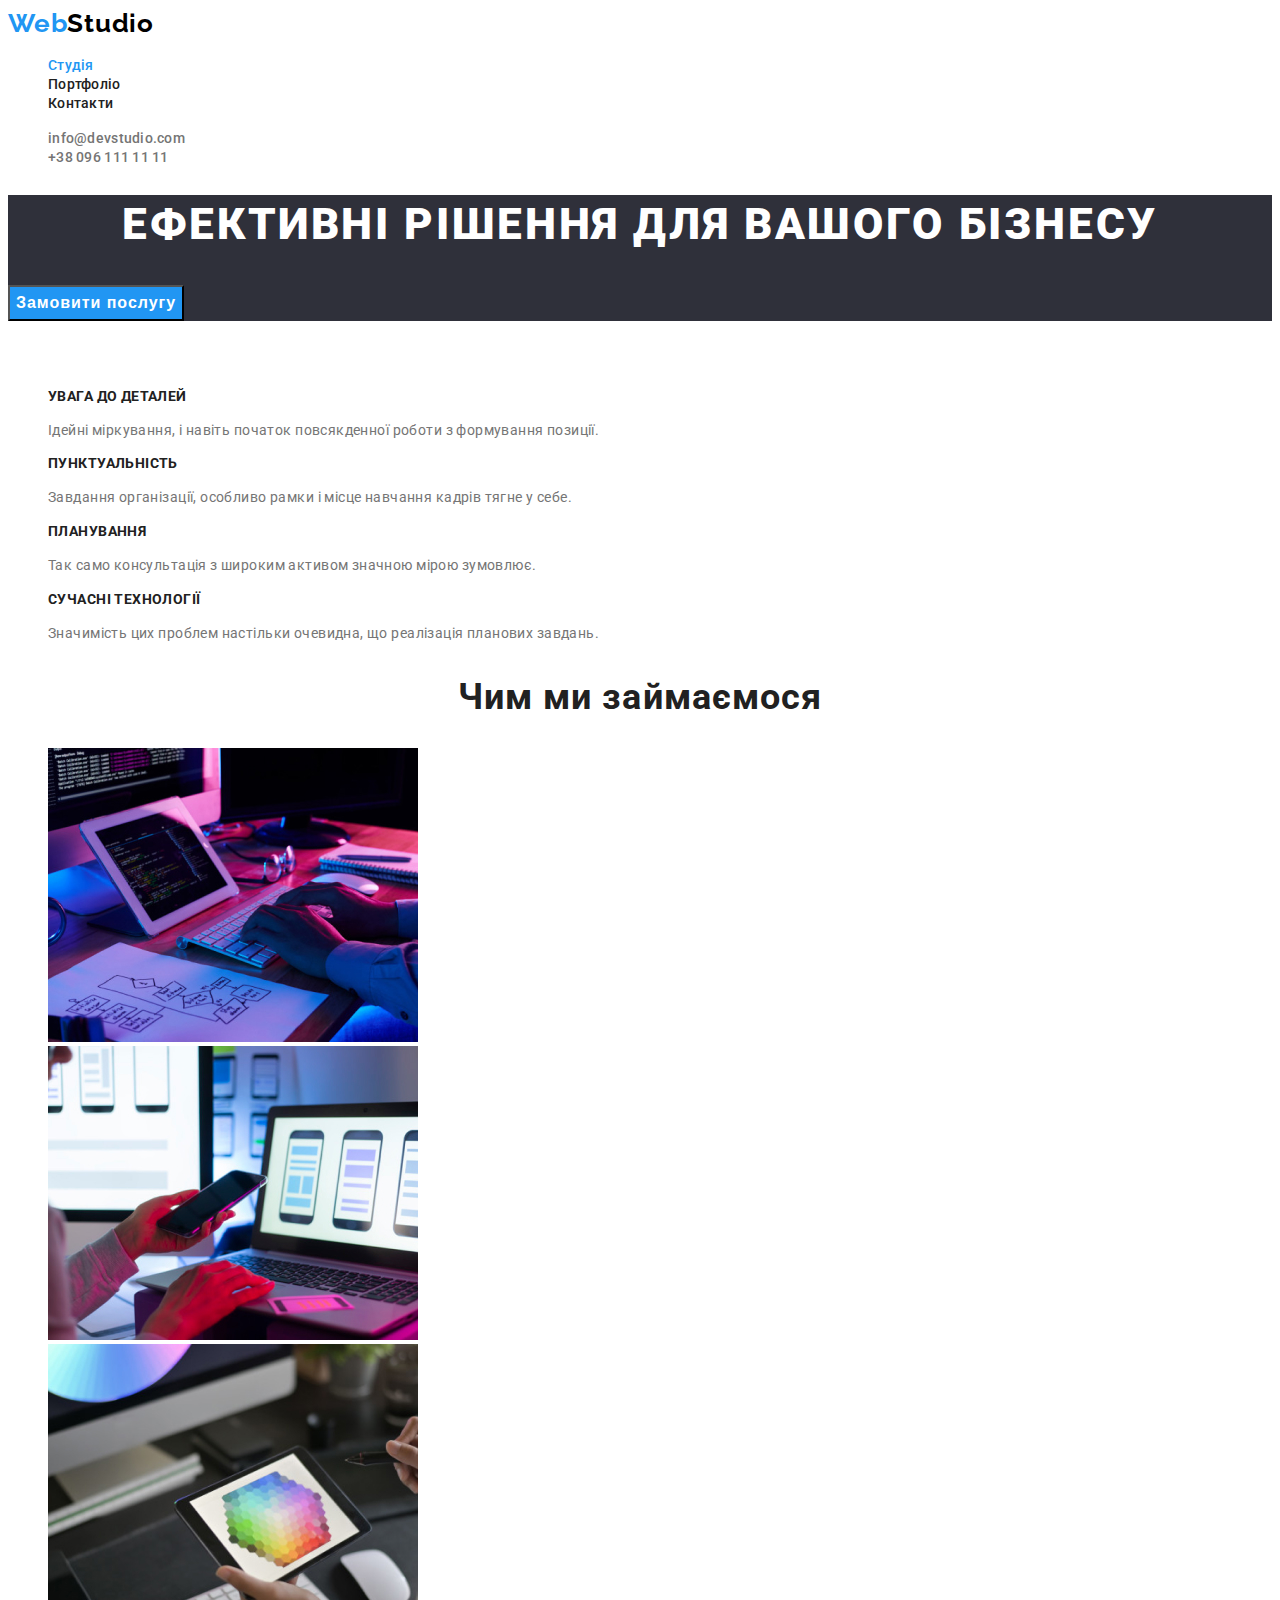
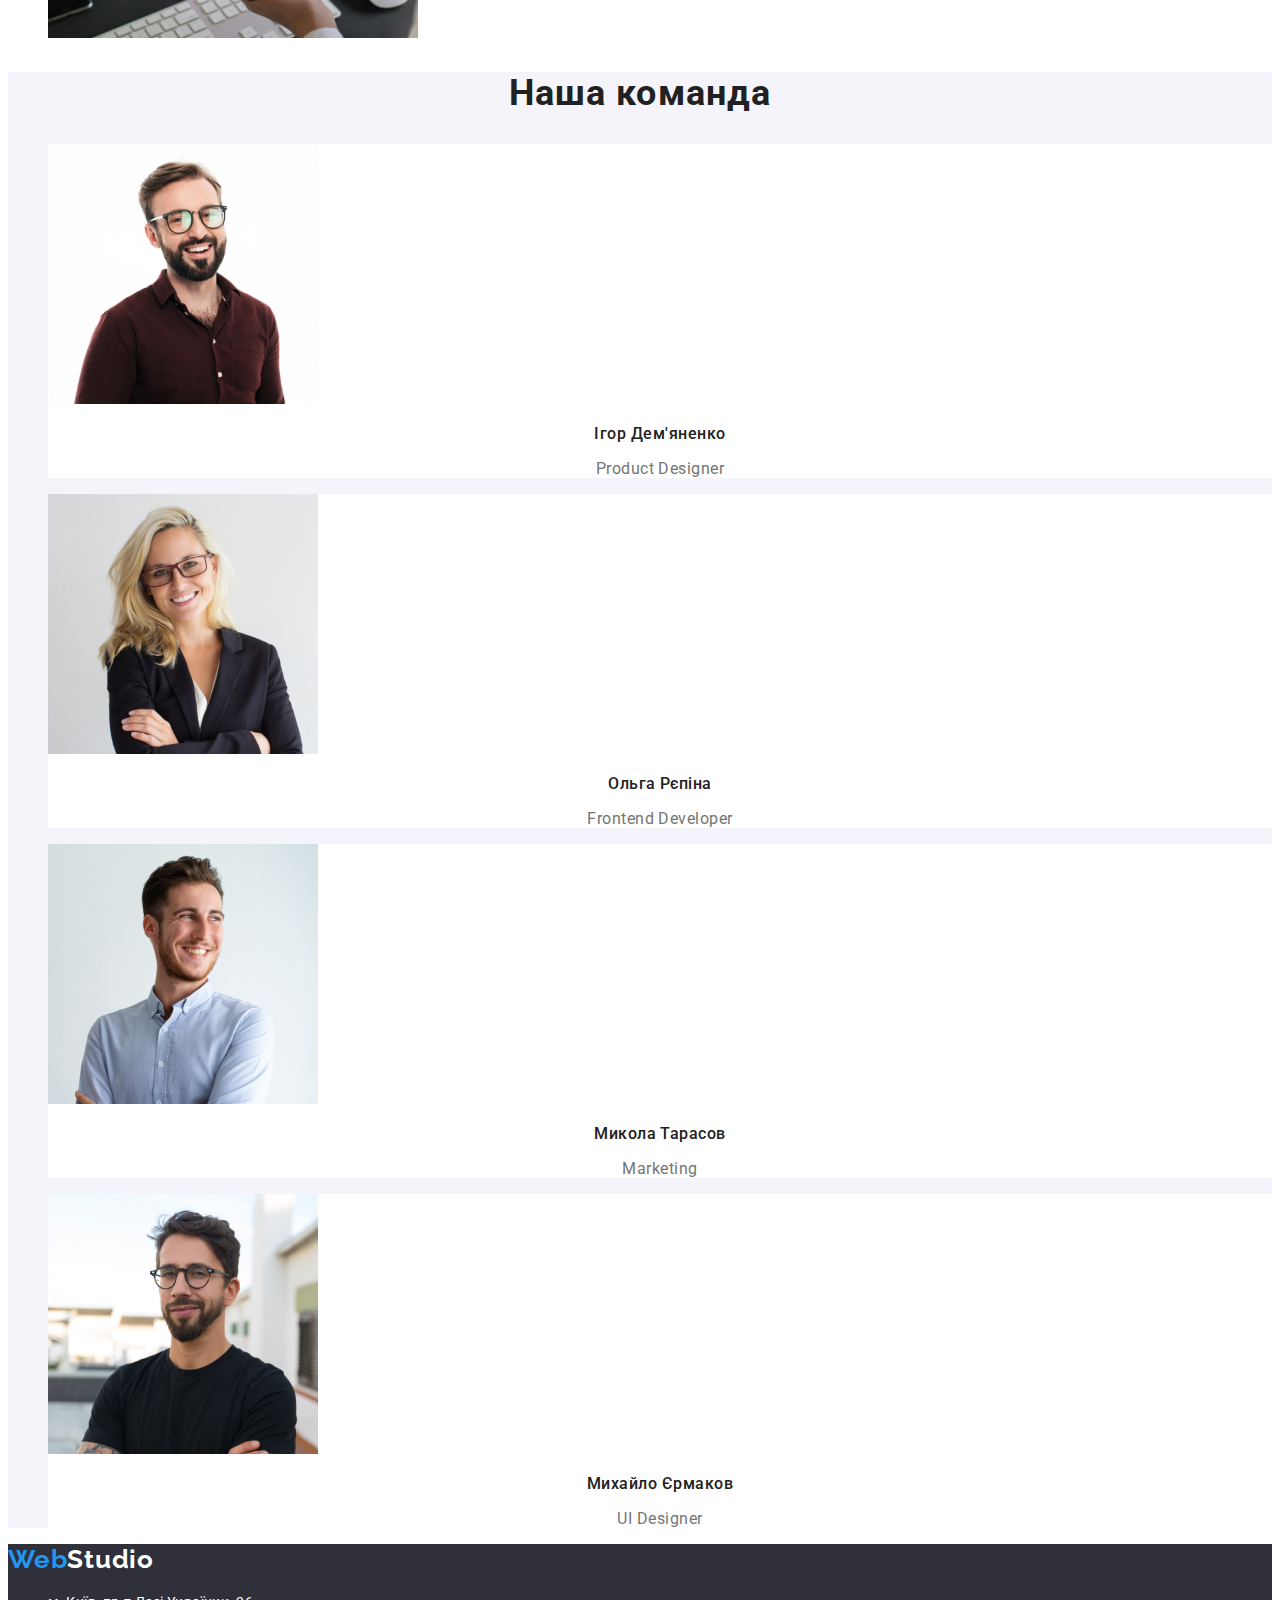
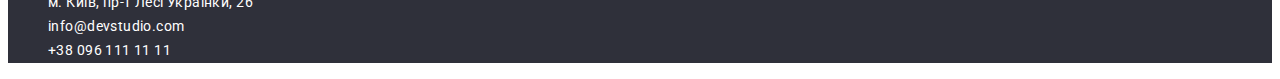
==== commit c5a3021a: "debug-css" ====
--- a/index.html
+++ b/index.html
@@ -11,7 +11,7 @@
       href="https://fonts.googleapis.com/css2?family=Raleway:wght@700&family=Roboto:wght@400;500;700;900&display=swap"
       rel="stylesheet"
     />
-    <link rel="stylesheet" href="./css/styles.css" />
+    <link rel="stylesheet" href="./styles/styles.css" />
   </head>
 
   <body>
--- a/styles/styles.css
+++ b/styles/styles.css
@@ -0,0 +1,259 @@
+/* Colors-
+     -background
+        -header background: #FFFFFF;
+        -footer background: #2F303A;
+        -primery background: #F5F5F5;
+        -secondary background: #F5F4FA;
+    -text
+        -primery text: #212121;
+        -secondary text: #757575;
+        -hero text: #FFFFFF;
+        -hover text: #2196F3;
+        -logo-blue: #2196F3;
+        -logo-black: #000000;
+*/
+
+:root {
+  --primery-black-color: #212121;
+  --primery-white-color: #ffffff;
+  --secondary-text-color: #757575;
+  --accent-blue-color: #2196f3;
+  --accent-black-color: #000000;
+  --secondary-black-color: #2f303a;
+  --transparency-white-color: #ffffff99;
+  --hover-blue-color: #188ce8;
+  --header-line-color: #ececec;
+  --secondary-white-color: #f5f4fa;
+  --border-line-color: #eeeeee;
+}
+
+/* Загальні стилі */
+body {
+  background-color: var(--primery-white-color);
+  color: var(--primery-black-color);
+
+  font-family: 'roboto', sans-serif;
+}
+
+ul {
+  list-style: none;
+}
+
+.hidden-title {
+  visibility: hidden;
+}
+
+/* Верхня лінія / Футер */
+
+.logo {
+  color: var(--accent-black-color);
+  font-family: 'raleway', sans-serif;
+  font-weight: 700;
+  font-size: 26px;
+  line-height: 1.19;
+  letter-spacing: 0.03em;
+  text-decoration: none;
+}
+
+.logo-blue {
+  color: var(--accent-blue-color);
+}
+
+.menu-nav .link {
+  color: var(--primery-black-color);
+  font-weight: 500;
+  font-size: 14px;
+  line-height: 1.14;
+  letter-spacing: 0.02em;
+}
+.menu-nav .link.current {
+  color: var(--accent-blue-color);
+}
+
+.menu .link {
+  color: var(--secondary-text-color);
+  font-weight: 500;
+  font-size: 14px;
+  line-height: 1.14;
+  letter-spacing: 0.02em;
+}
+
+.link {
+  text-decoration: none;
+}
+
+.footer {
+  background-color: var(--secondary-black-color);
+}
+
+.footer .logo {
+  color: var(--primery-white-color);
+}
+
+.link:hover,
+.link:focus {
+  color: var(--accent-blue-color);
+  text-decoration: none;
+}
+
+.link-map {
+  color: var(--primery-white-color);
+
+  font-size: 14px;
+  line-height: 1.71;
+  font-style: normal;
+  letter-spacing: 0.03em;
+}
+
+.link-map:hover,
+.link-map:focus {
+  color: var(--accent-blue-color);
+}
+
+.address-link {
+  color: var(--primery-white-color);
+
+  font-size: 14px;
+  line-height: 1.71;
+  font-style: normal;
+  letter-spacing: 0.03em;
+}
+
+.address-link:hover,
+.address-link:focus {
+  color: var(--accent-blue-color);
+}
+
+/* CSS index.html */
+
+/* Герой */
+.hero {
+  background-color: var(--secondary-black-color);
+}
+
+.hero-title {
+  color: var(--primery-white-color);
+  font-weight: 900;
+  font-size: 44px;
+  line-height: 1.36;
+  text-align: center;
+  letter-spacing: 0.06em;
+  text-transform: uppercase;
+}
+
+.hero-button {
+  color: var(--primery-white-color);
+  background-color: var(--accent-blue-color);
+
+  font-weight: 700;
+  font-size: 16px;
+  line-height: 1.88;
+  align-items: center;
+  text-align: center;
+  letter-spacing: 0.06em;
+
+  cursor: pointer;
+}
+
+.hero-button:hover,
+.hero-button:focus {
+  background-color: var(--hover-blue-color);
+}
+
+/* Особливості */
+
+.features-title {
+  font-size: 14px;
+  line-height: 1.14;
+  text-transform: uppercase;
+  letter-spacing: 0.03em;
+}
+
+.features-post {
+  font-size: 14px;
+  line-height: 1.71;
+  letter-spacing: 0.03em;
+}
+
+.post {
+  color: var(--secondary-text-color);
+}
+
+/* Чим ми займаємось */
+
+.images-title {
+  font-size: 36px;
+  line-height: 1.17;
+  text-align: center;
+  letter-spacing: 0.03em;
+}
+
+/* Наша команда */
+.team {
+  background-color: var(--secondary-white-color);
+}
+
+.team-title {
+  font-size: 36px;
+  line-height: 1.17;
+  text-align: center;
+  letter-spacing: 0.03em;
+}
+
+.card {
+  background-color: var(--primery-white-color);
+}
+
+.card-title {
+  font-weight: 500;
+  font-size: 16px;
+  line-height: 1.19;
+  text-align: center;
+  letter-spacing: 0.03em;
+}
+
+.card-post {
+  line-height: 1.19;
+  text-align: center;
+  letter-spacing: 0.03em;
+}
+
+/* CSS portfolio.html */
+
+/* Портфоліо */
+
+.project {
+  background-color: var(--primery-white-color);
+}
+
+.project-title {
+  font-size: 18px;
+  line-height: 2;
+  letter-spacing: 0.06em;
+}
+
+.project-post {
+  font-size: 16px;
+  line-height: 1.88;
+  letter-spacing: 0.03em;
+}
+
+/* Фільтри */
+
+.filter-button {
+  background-color: var(--secondary-white-color);
+
+  font-weight: 500;
+  font-size: 16px;
+  line-height: 1.62;
+  text-align: center;
+  letter-spacing: 0.03em;
+
+  cursor: pointer;
+}
+
+.filter-button:hover,
+.filter-button:focus {
+  background-color: var(--accent-blue-color);
+  color: var(--primery-white-color);
+}
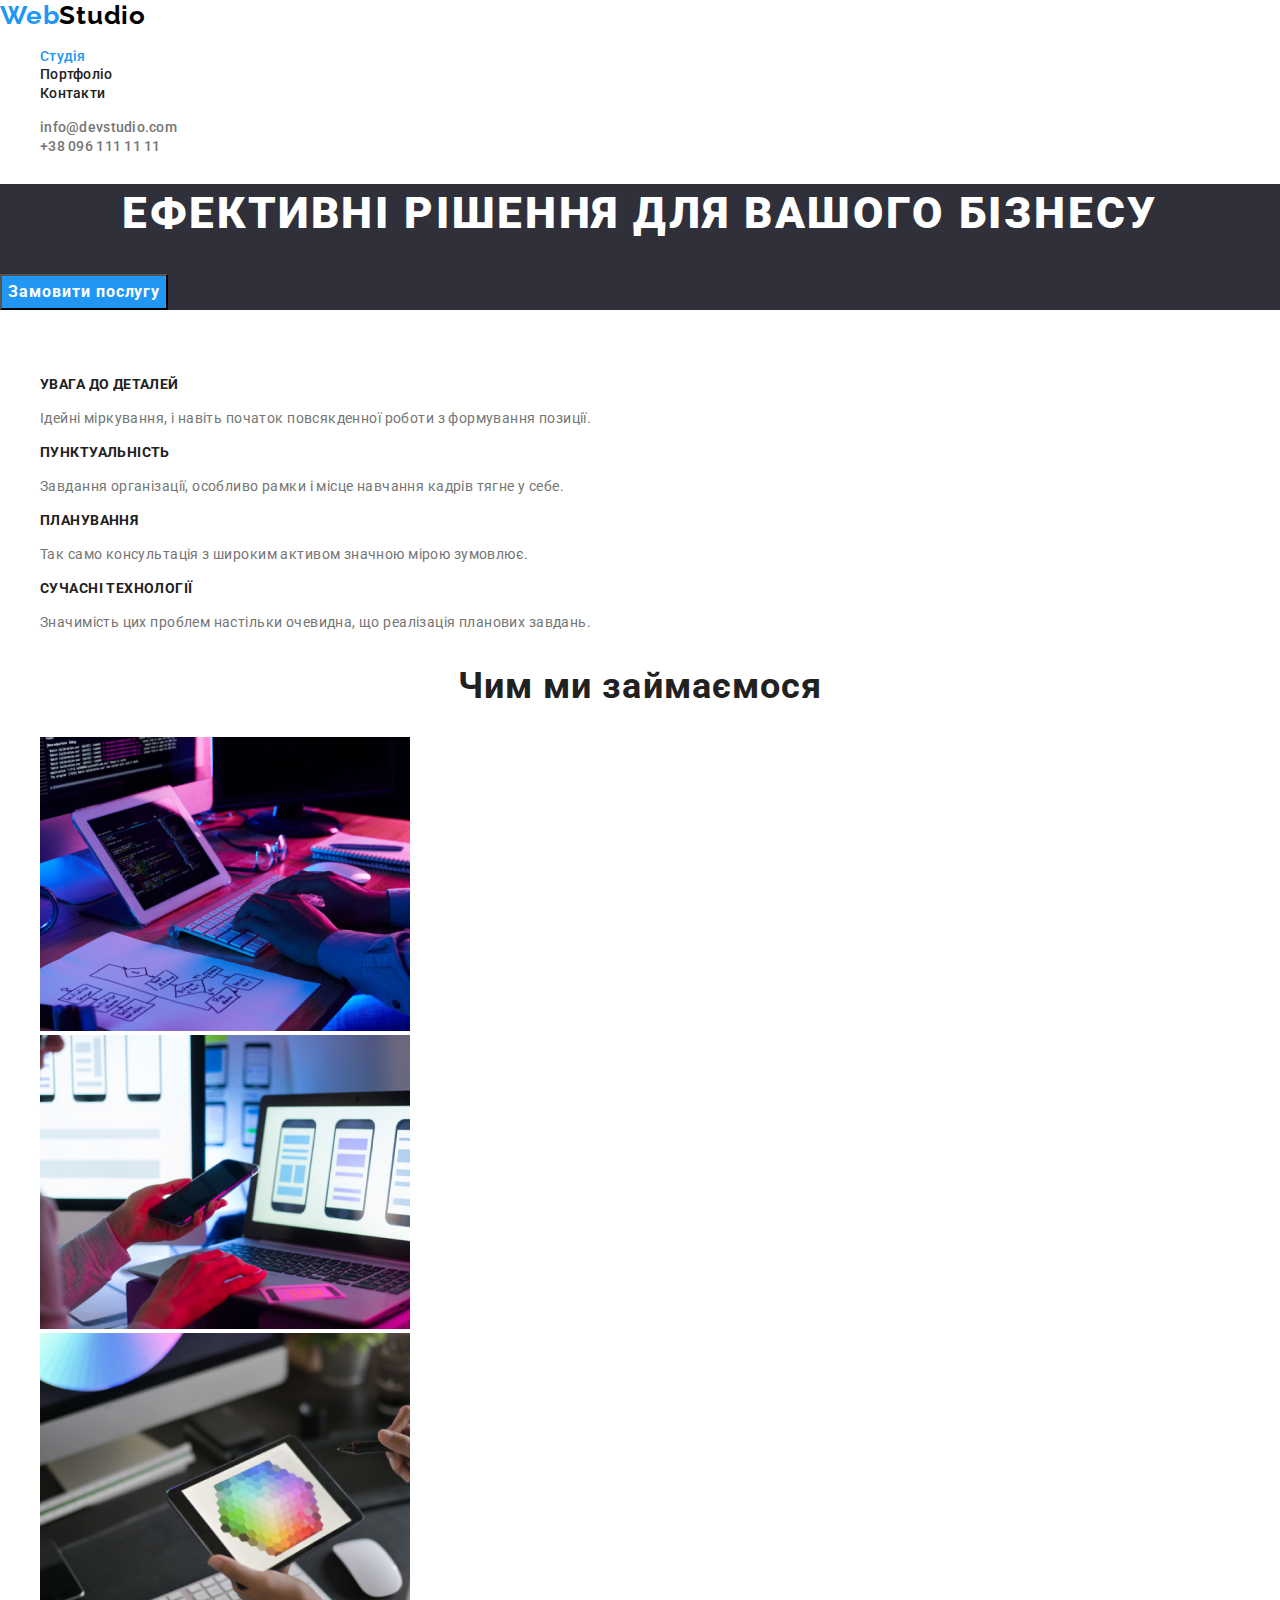
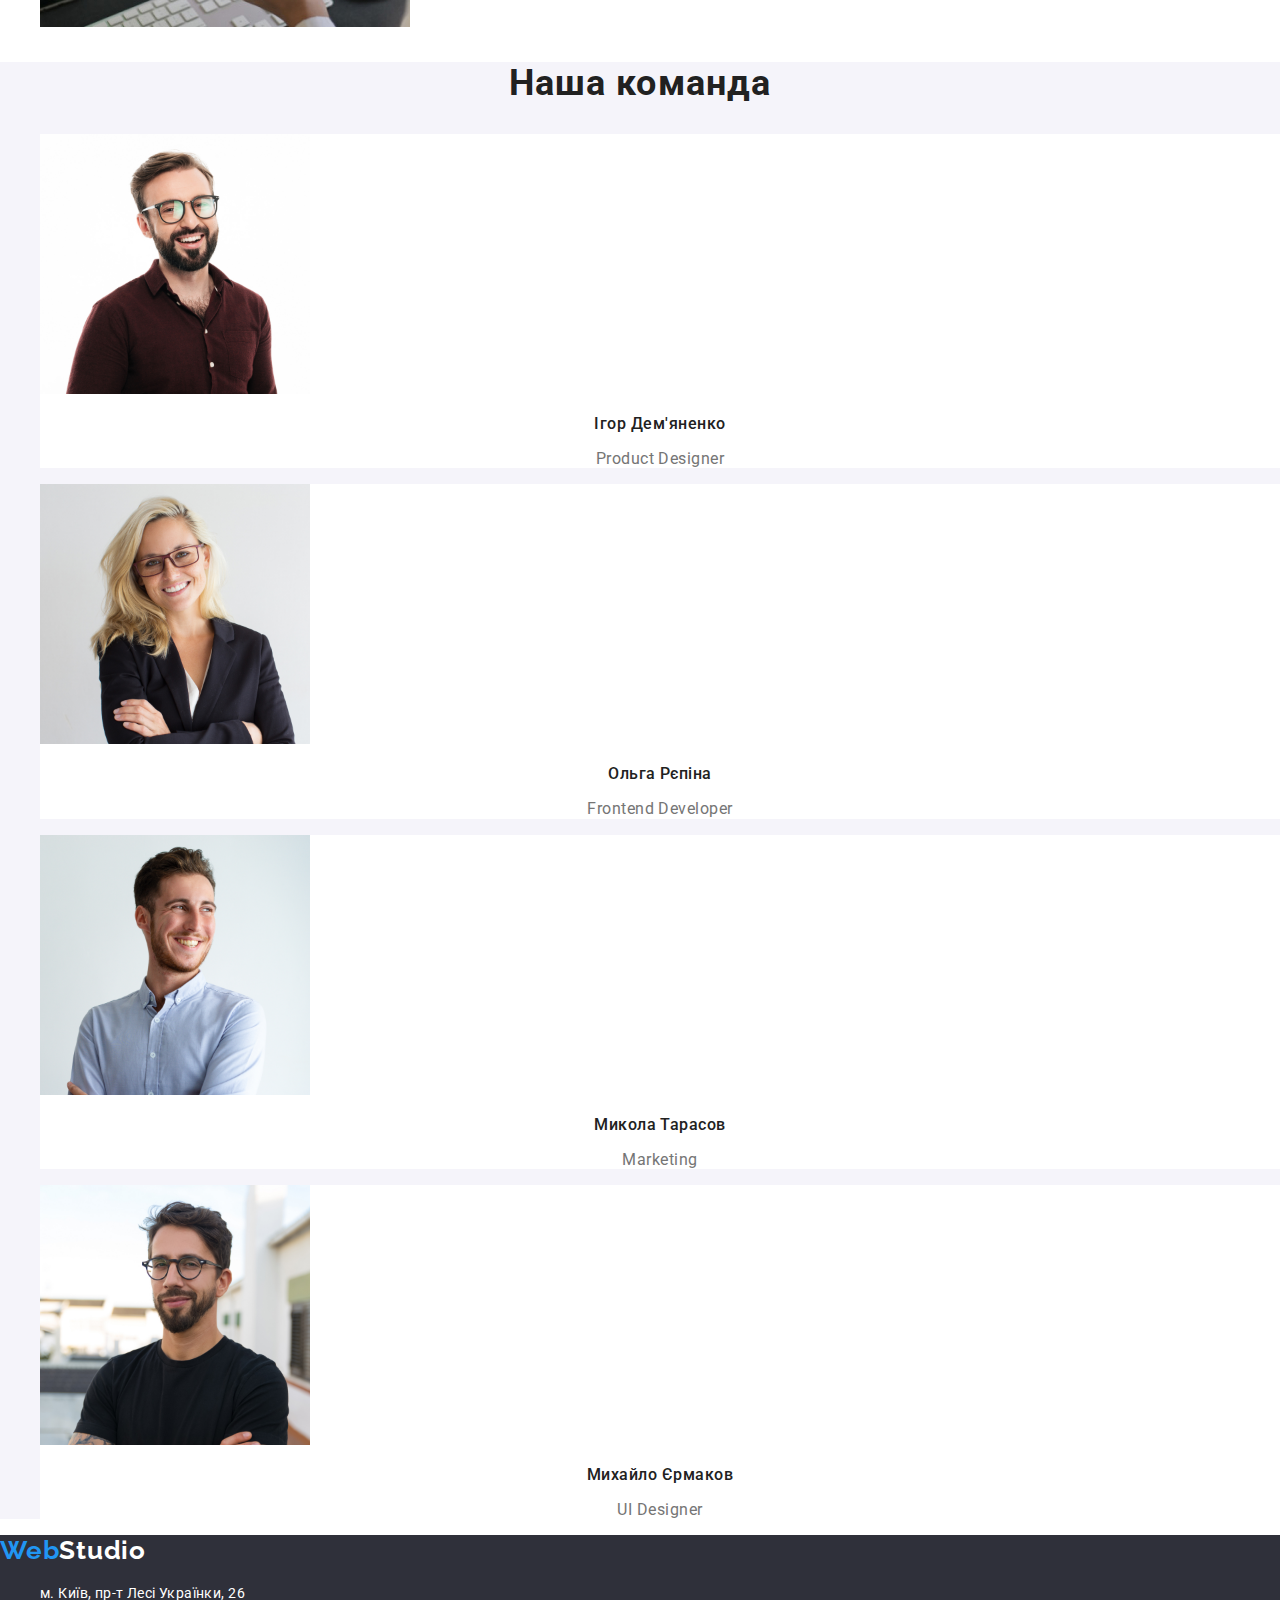
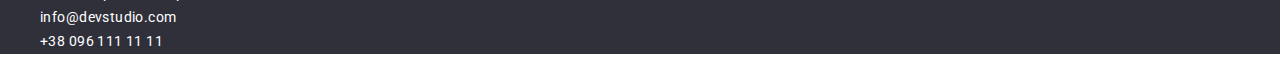
==== commit cf95a78c: "update-dz2" ====
--- a/index.html
+++ b/index.html
@@ -10,6 +10,10 @@
     <link
       href="https://fonts.googleapis.com/css2?family=Raleway:wght@700&family=Roboto:wght@400;500;700;900&display=swap"
       rel="stylesheet"
+    />
+    <link
+      rel="stylesheet"
+      href="https://cdnjs.cloudflare.com/ajax/libs/modern-normalize/1.0.0/modern-normalize.min.css"
     />
     <link rel="stylesheet" href="./styles/styles.css" />
   </head>
